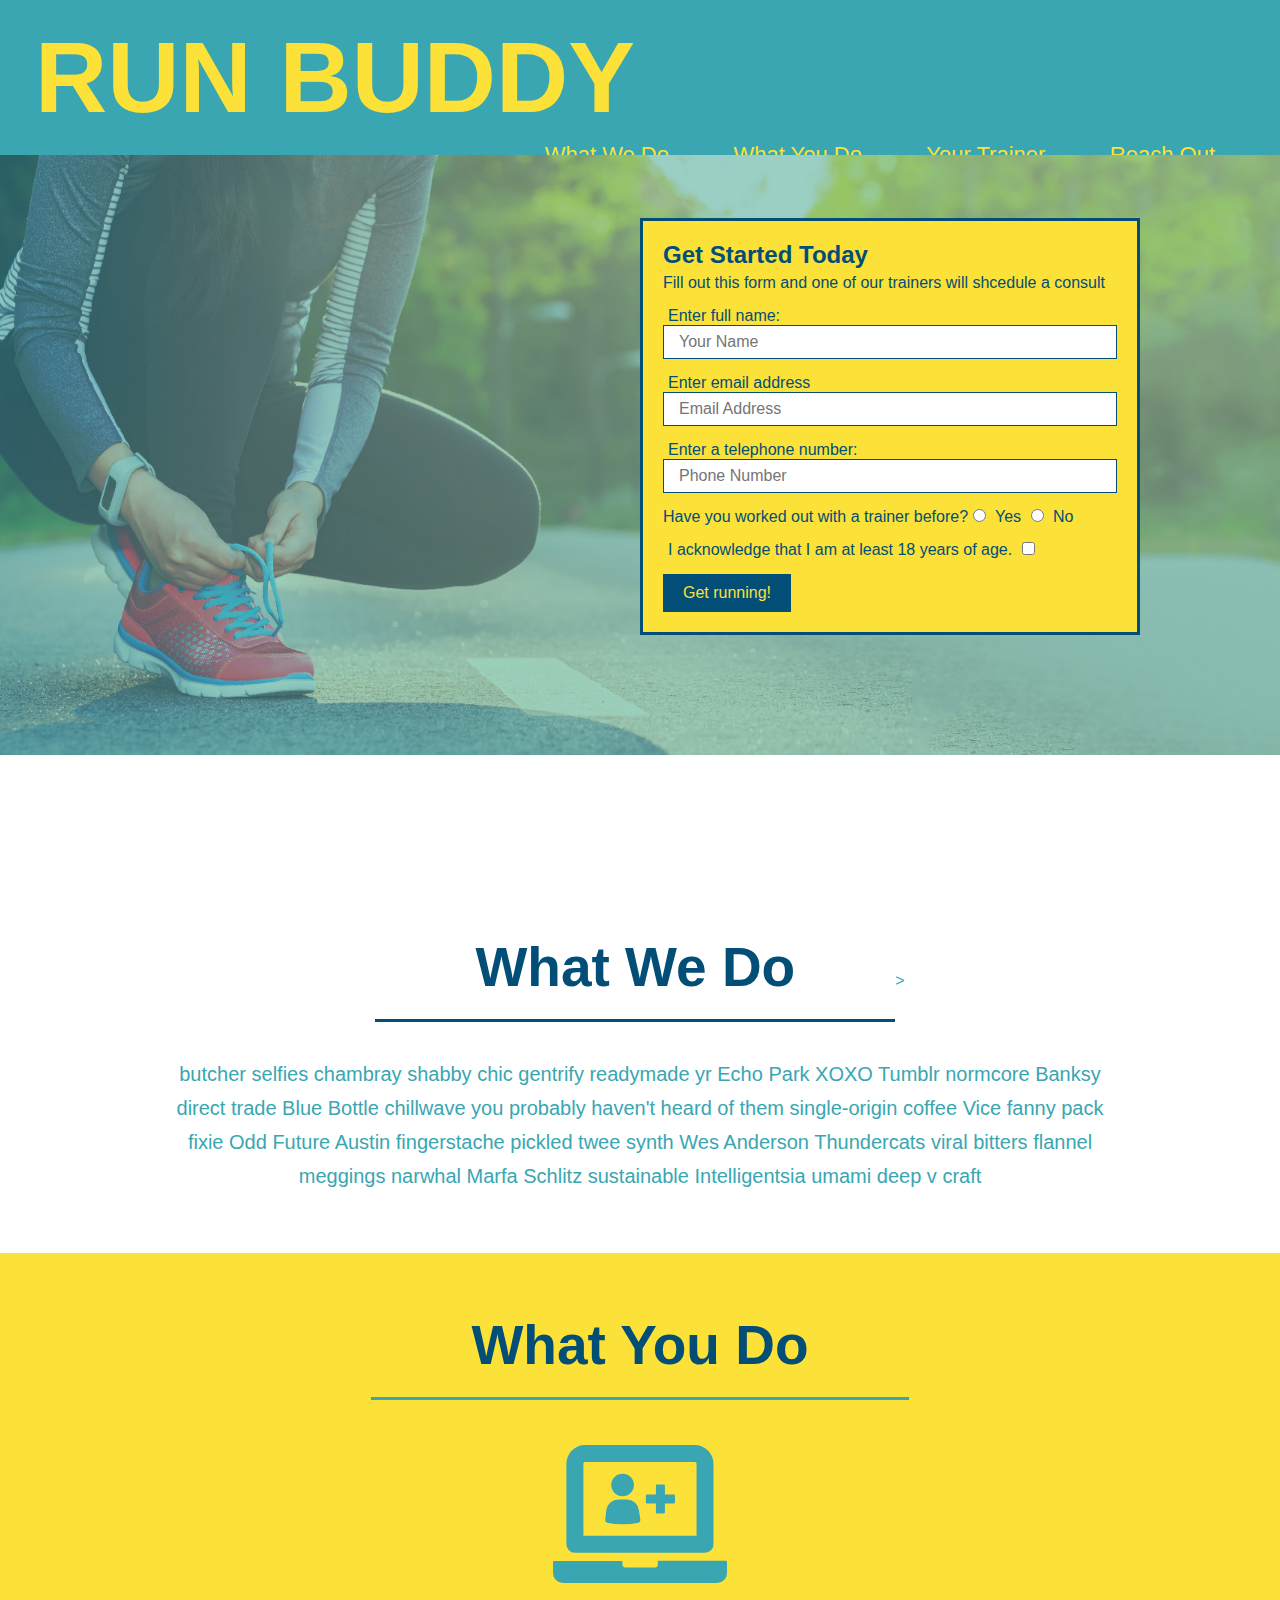
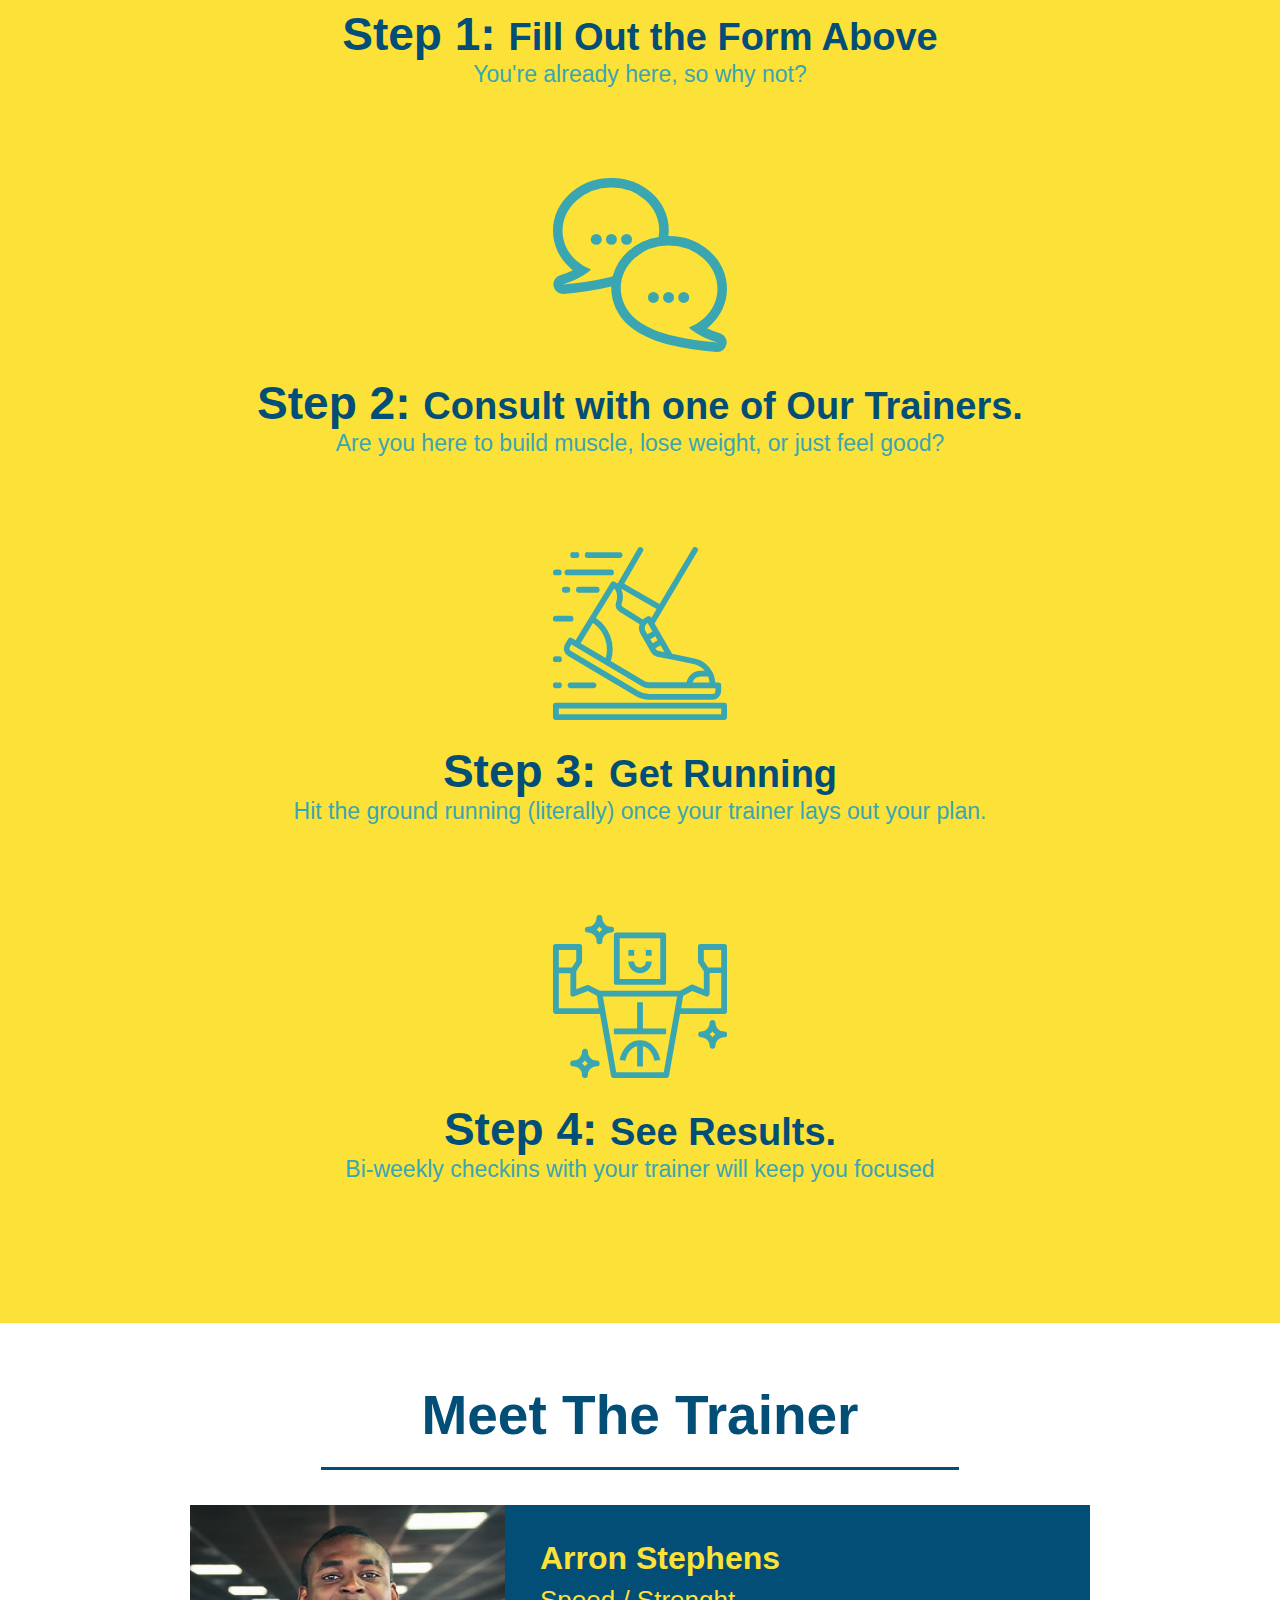
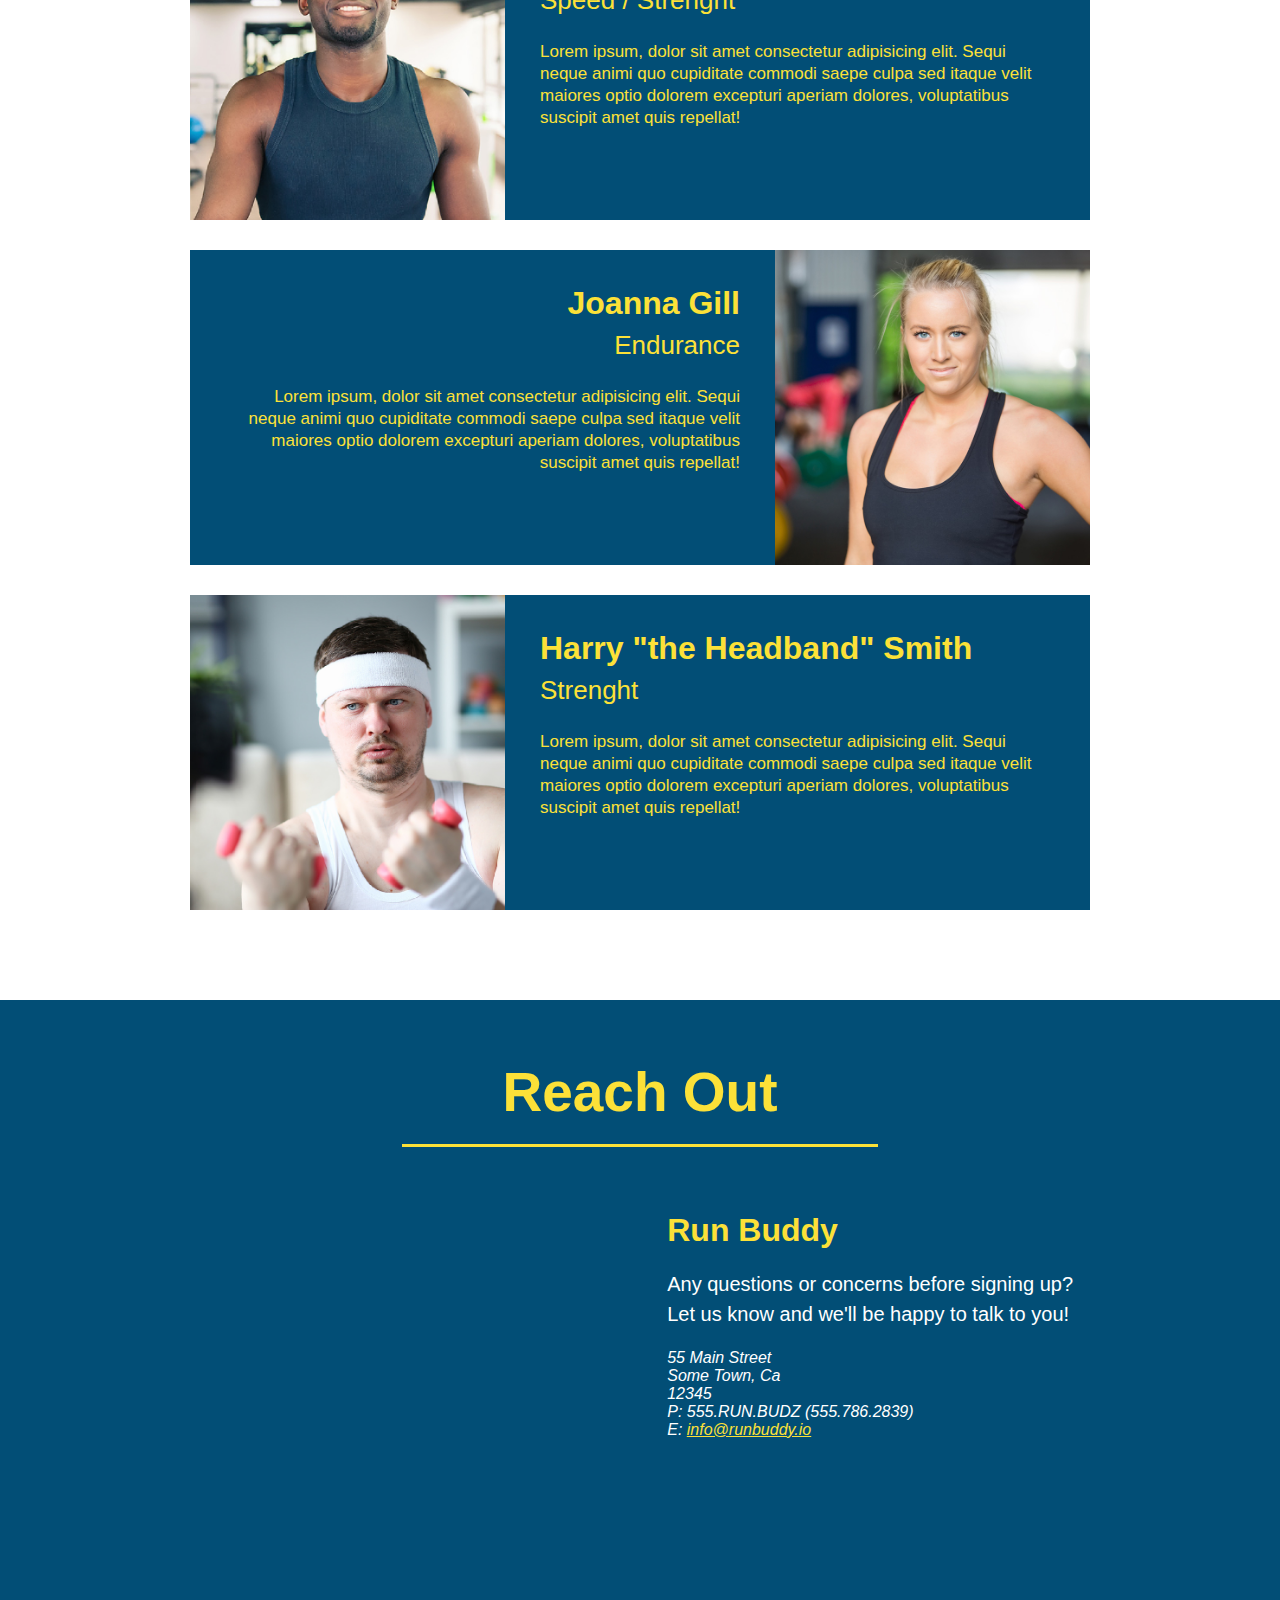
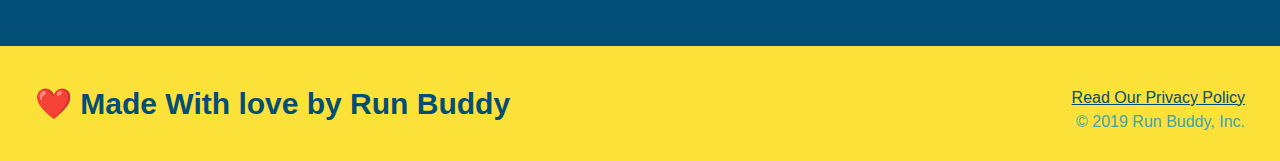
==== index.html @ 83185db4 "Add files via upload" ====
<!DOCTYPE html>
<html lang="en">
  <head>
      <link rel="stylesheet" href="./assets/css/style.css" />
    <meta charset="UTF-8" />
    <header>
    <title>Run Buddy</title>

    <h1 style="color: blue; font-size: 100px;">
        <a href="/">RUN BUDDY</a>
    </h1>
    <nav>
        <!-- Unordered list element-->
        <ul>
            <!-- List item element-->
            <li>
                <!-- Anchor element-->
                <a href="#what-we-do">What We Do</a>
            </li>
            <li>
                <a href="#what-you-do">What You Do</a>
            </li>
            <li>
                <a href="#your-trainers">Your Trainer</a>
            </li> 
            <li>
                <a href="#reach-out">Reach Out</a>
            </li>
        </ul>
    </nav>
    </header>
    <section class="hero">
        <div class="hero-form">
            <h3>Get Started Today</h3>
            <p>Fill out this form and one of our trainers will shcedule a consult</p>
            <form>
                <label for="name">Enter full name:</label>
                <input type="text" placeholder="Your Name" name="name" id="name" class="form-input"/>

                <label for="email">Enter email address</label>
                <input type="text" placeholder="Email Address" name="email" id="email" class="form-input"/>

                <label for="Phone">Enter a telephone number:</label>
                <input type="text" placeholder="Phone Number" name="phone" id="phone" class="form-input"/>
                <p>
                    Have you worked out with a trainer before?
                    <input type="radio" name="trainer-comfirm" id="trainer-yes"/>
                    <label for="trainer-yes">Yes</label>
                    <input type="radio" name="trainer-comfirm" id="trainer-no"/>
                    <label for="trainer-no">No</label>
                </p>
                <p>
                    <label for="checkbox">
                        I acknowledge that I am at least 18 years of age.
                    </label>
                    <input type="checkbox" name="age-comfirm" id="checkbox"/>
                </p>
                <button type="submit">
                    Get running!
                </button>
            </form>
        </div>
    </section>
  </head>
  <body>
      <!--hero/jumbotron-->
      <section>
          </section>

          <!-- "what we do" section-->
          <section id="what-we-do" class="intro">
            <h2 class="section-title primary-border">What We Do</h2>>
              <p>
                butcher selfies chambray shabby chic gentrify readymade yr Echo Park XOXO Tumblr normcore Banksy direct trade Blue Bottle chillwave you probably haven't heard of them single-origin coffee Vice fanny pack fixie Odd Future Austin fingerstache pickled twee synth Wes Anderson Thundercats viral bitters flannel meggings narwhal Marfa Schlitz sustainable Intelligentsia umami deep v craft   
              </p>
          </section>

          <!--"What you do" Section-->
          <section id="what-you-do" class="steps">
            <h2 class="section-title secondary-border">What You Do</h2>
            <div>
                <!--Insert this img element-->
                <img src="./assets/images/step-1.svg" alt=""/>
                <h3>Step 1: <span>Fill Out the Form Above</span></h3>
                <p>You're already here, so why not?</p>
            </div>
        <div>
            <img src="./assets/images/step-2.svg" alt=""/>
            <h3>Step 2: <span>Consult with one of Our Trainers.</span></h3>
            <p>Are you here to build muscle, lose weight, or just feel good?</p>
        </div>
        
        <div>
            <img src="./assets/images/step-3.svg" alt=""/>
            <h3>Step 3: <span>Get Running</span></h3>
            <p>Hit the ground running (literally) once your trainer lays out your plan.</p>
        </div>
        <div>
            <img src="./assets/images/step-4.svg" alt=""/>
            <h3>Step 4: <span>See Results.</span></h3>
            <p>Bi-weekly checkins with your trainer will keep you focused</p>
        </div>
    </section>
          <!-- "meet the trainers" section-->
          <section id="your-trainers" class="trainers">
              <h2 class="section-title primary border.">Meet The Trainer</h2>
              <article class="trainer">
                  <img src="./assets/images/trainer-1.jpg" alt="Arron Stephens in his workout cloths, ready to pump iron"/>
                  <div class="trainer-bio text-left">
                      <h3>Arron Stephens</h3>
                      <h4>Speed / Strenght</h4>
                      <p>
                        Lorem ipsum, dolor sit amet consectetur adipisicing elit. Sequi neque animi quo cupiditate commodi saepe culpa sed
                        itaque velit maiores optio dolorem excepturi aperiam dolores, voluptatibus suscipit amet quis repellat!    
                      </p>
                  </div>
              </article>
              <!-- Second trainer bio-->
              <article class="trainer bio">
                  <div class="trainer-bio text-right">
                      <h3>Joanna Gill</h3>
                      <h4>Endurance</h4>
                        <p>Lorem ipsum, dolor sit amet consectetur adipisicing elit. Sequi neque animi quo cupiditate commodi saepe culpa sed
                            itaque velit maiores optio dolorem excepturi aperiam dolores, voluptatibus suscipit amet quis repellat!
                          </p>
                  </div>
                  <img src="./assets/images/trainer-2.jpg" alt="Joanna Gill cooling off after a workout">
              </article>
              <!-- Third trainer bio-->
              <article class="trainer">
                  <img src="./assets/images/trainer-3.jpg" alt="Harry Smith wearing a headband and lift comically small pink  weights">
                  <div class="trainer-bio text-left">
                      <h3>Harry "the Headband" Smith</h3>
                      <h4>Strenght</h4>
                      <p>
                        Lorem ipsum, dolor sit amet consectetur adipisicing elit. Sequi neque animi quo cupiditate commodi saepe culpa sed
                        itaque velit maiores optio dolorem excepturi aperiam dolores, voluptatibus suscipit amet quis repellat!   
                      </p>
                  </div>
              </article>
          </section>

          <!-- "reach out" Section-->
          <section id="reach-out" class="contact">
              <h2 class="section-title">Reach Out</h2>
              <div class="contact-info">
                  <iframe
                   src="https://www.google.com/maps/embed?pb=!1m18!1m12!1m3!1d3325.7276848758534!2d-112.2029138844893!3d33.534465052284254!2m3!1f0!2f0!3f0!3m2!1i1024!2i768!4f13.1!3m3!1m2!1s0x872b6ae5a720b511%3A0x65e0c48c76375ba2!2s6575%20W%20Ocotillo%20Rd%2C%20Glendale%2C%20AZ%2085301!5e0!3m2!1sen!2sus!4v1627450351117!5m2!1sen!2sus" 
                  width="600" 
                  height="450" 
                  style="border:0;" 
                  allowfullscreen="" 
                  loading="lazy">
                </iframe>
              <div>
                  <h3>Run Buddy</h3>
                  <p>Any questions or concerns before signing up?
                      <br>
                      Let us know and we'll be happy to talk to you!
                  </p>
                  <address>
                      55 Main Street <br/>
                      Some Town, Ca <br/>
                      12345<br />
                      P: 555.RUN.BUDZ (555.786.2839)<br />
                      E: <a href="mailto:info@runbuddy.io">info@runbuddy.io</a>
                  </address>
              </div>
          </section>

          <!--footer-->
      <footer>
        <h2>❤️ Made With love by Run Buddy</h2>
        <div>
            <a href="#">Read Our Privacy Policy</a><br />
            &copy; 2019 Run Buddy, Inc.
        </div>
      </footer>
  </body>
</html>
---- assets/css/style.css ----
* {
    margin: 0;
    padding: 0;
    box-sizing: border-box;
}
body {
    /* more on this crazy alphanumrical value in a minute! */
    color: #39a6b2;
    font-family: Helvetica, Arial, sans-serif;
}
/* apply styles to <header> */
header {
    padding: 20px 35px;
    background-color: #39a6b2;
}

header h1 {
    font-weight: bold;
    font-size: 36px;
    color: #fce138;
    margin: 0;
    display: inline;
  }
  
  header a {
      text-decoration: none;
    color: #fce138;
  }
  header nav {
      float: right;
      margin: 7px 0;
  }
  header nav ul li {
      display: inline;
  }
  header nav ul li a {
      margin: 0 30px;
      font-weight: lighter;
      font-size: 22px;
  }
  footer {
      background: #fce138;
      width: 100%;
      padding: 40px 35px;
  }
  footer h2 {
      display: inline;
      color: #024e76;
      font-size: 30px;
      margin: 0;
  }
  footer div {
      float: right;
      line-height: 1.5;
      text-align: right;
  }
  footer a {
      color: #024e76;
    }
  section {
      padding: 60px;
  }
  /* Hero Style Start */
  .hero {
      background-image: url(../images/hero-bg.jpg);
      height: 600px;
      background-size: cover;
      background-position: center;
      position: relative;
  }
  /* Hero Style End*/
  .hero-form {
      border: 3px solid #024e76;
      background-color: #fce138;
      padding: 20px;
      width: 500px;
      color: #024e76;
      position: absolute;
      bottom: 120px;
      right: 140px;
  }
  .hero-form p {
      margin: 5px 0 15px 0;
  }

  .hero-form h3 {
      font-size: 24px;
      margin: 0;
  }
.form-input {
    border: 1px solid #024e76;
    display: block;
    padding: 7px 15px;
    font-size: 16px;
    color: #024e76;
    width: 100%;
    margin-bottom: 15px;
}
.hero-form label {
    margin: 0 5px;
}
.hero-form button {
    color: #fce138;
    background-color: #024e76;
    border: none;
    padding: 10px 20px;
    font-size: 16px;
}

.intro {
    text-align: center;
}
.intro p {
    line-height: 1.7;
    color: #39a6b2;
    width: 80%;
    font-size: 20px;
    margin: 0 auto;
}
.steps {
    text-align: center;
    background: #fce138;
}

.steps h2 {
    font-size: 55px;
    color: #024e76;
    margin-bottom: 35px;
    padding: 0 100px 20px 100px;
    padding-bottom: 3px solid;
    border-color: #39a6b2;
}
.section-title {
    font-size: 55px;
    color: #024e76;
    margin-bottom: 35px;
    padding: 0 100px 20px 100px;
    display: inline-block;
    border-bottom: 3px solid;
  }
  
  .primary-border {
    border-color: #fce138;
  }
  
  .secondary-border {
    border-color: #39a6b2;
  }

  .steps div {
      margin-bottom: 80px;
  }

  .steps img  {
      width: 15%;
      margin: 10px 0;
  }

  .steps h3 {
      color: #024e76;
      font-size: 46px;
      margin-top: 10px;
  }

  .steps p {
      color: #39a6b2;
      font-size: 23px;
  }
  .steps span {
      font-size: 38px;
  }

  .trainers {
      text-align: center;
  }
  .trainer {
      overflow: auto;
      width: 900px;
      margin: 0 auto 30px auto;
      background: #024e76;
      color: #fce138;
  }
  .trainer img {
      width: 35%;
      float: left;
  }

  .trainer-bio {
      padding: 35px;
      float: left;
      width: 65%;
  }

  .text-left {
      text-align: left;
  }

  .text-right {
      text-align: right;
  }

  .trainer-bio h3 {
      font-size: 32px;
      margin-bottom: 8px;
  }

  .trainer-bio h4 {
      font-weight: lighter;
      font-size: 26px;
      margin-bottom: 25px;
  }

  .trainer-bio p {
      font-size: 17px;
      line-height: 1.3;
  }
  .section-title {
      font-size: 55px;
      display: inline-block;
      padding: 0 100px 20px 100px;
      border-bottom: 3px solid;
      margin-bottom: 35px;
      color: #024e76;
  }
  /* REACH OUT STYLE START */
  .contact {
      text-align: center;
      background: #024e76;
  }
  .contact h2 {
      color: #fce138;
  }
  .contact-info iframe {
      width: 400px;
      height: 400px;
  }
  .contact-info div {
      width: 410px;
      display: inline-block;
      vertical-align: top;
      text-align: left;
      margin: 30px 0 0 60px;
      color: white;
  }
  .contact-info h3 {
      color: #fce138;
      font-size: 32px;
  }

  .contact-info p {
      margin: 20px 0;
      line-height: 1.5;
      font-size: 20px;
      font-style: normal;
  }

  .contact-info a {
      color: #fce138;
  }
  
  /* REACH OUT STYLES END */
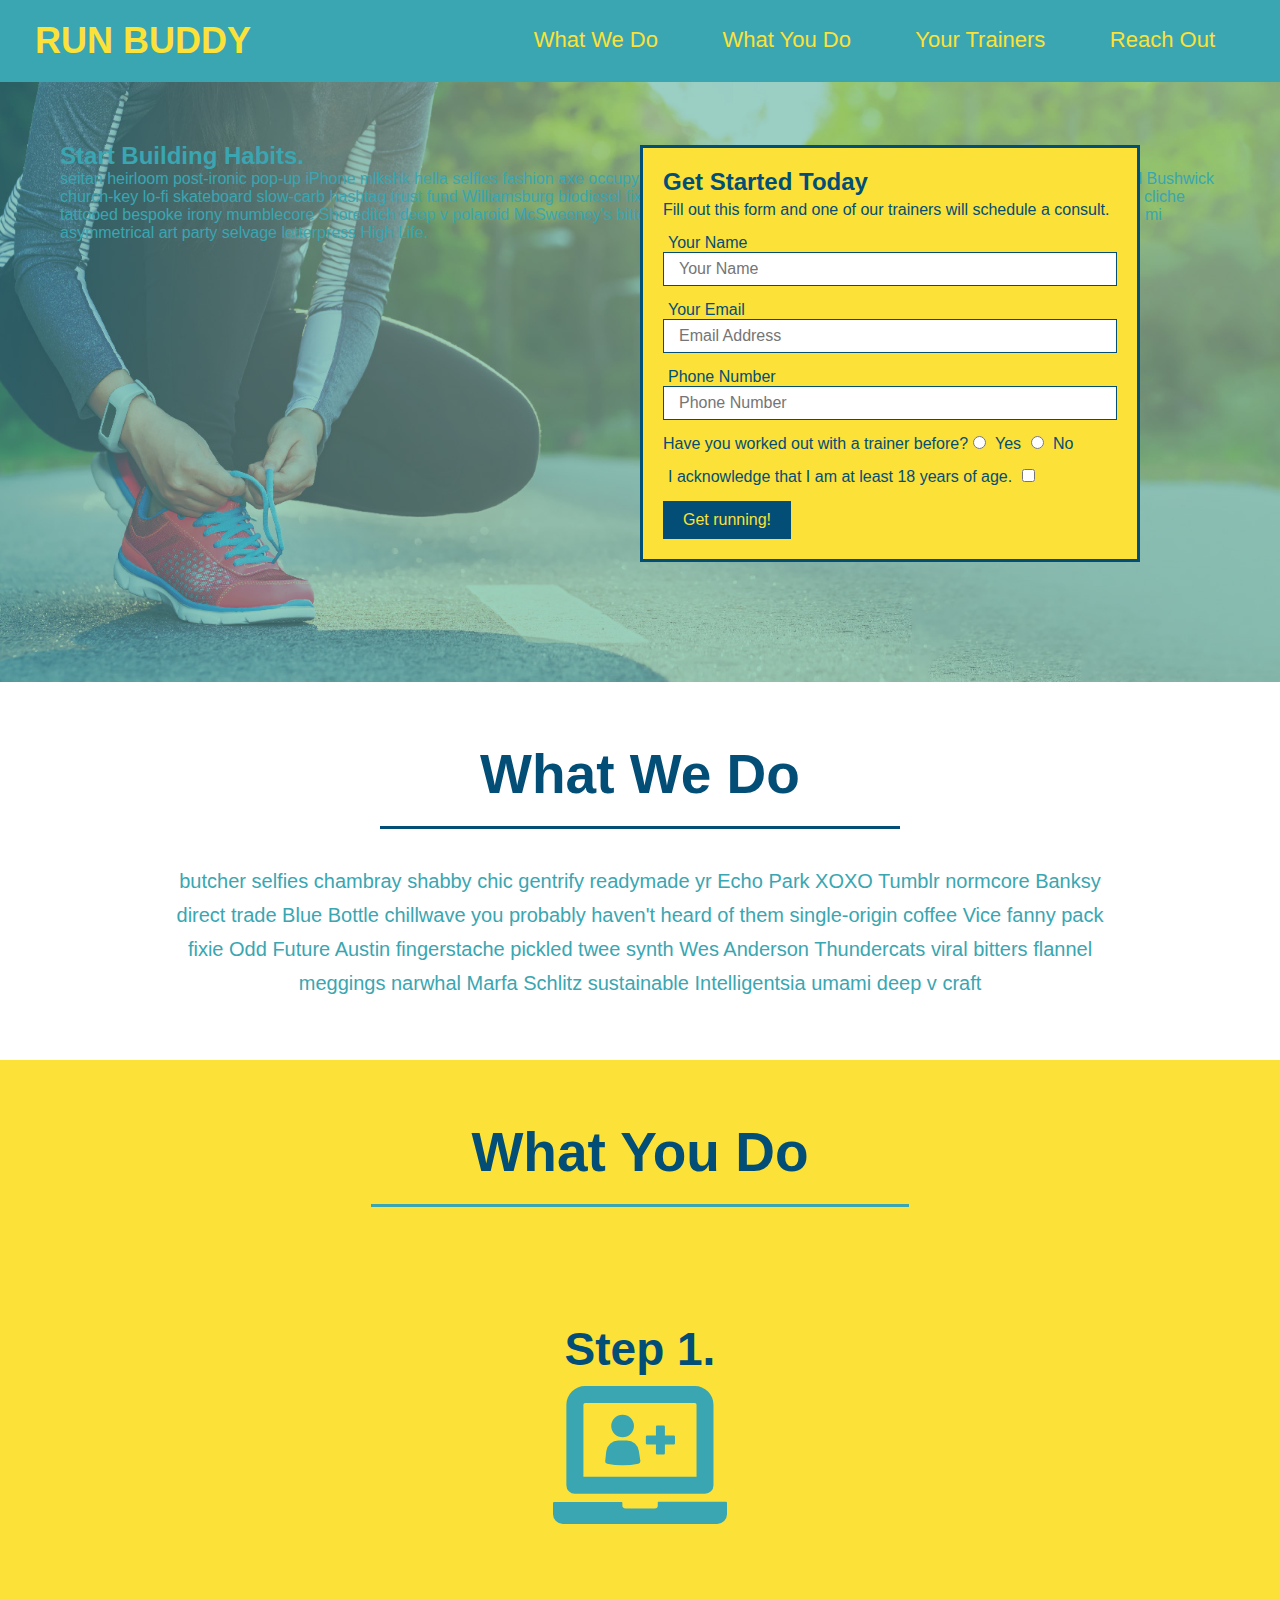
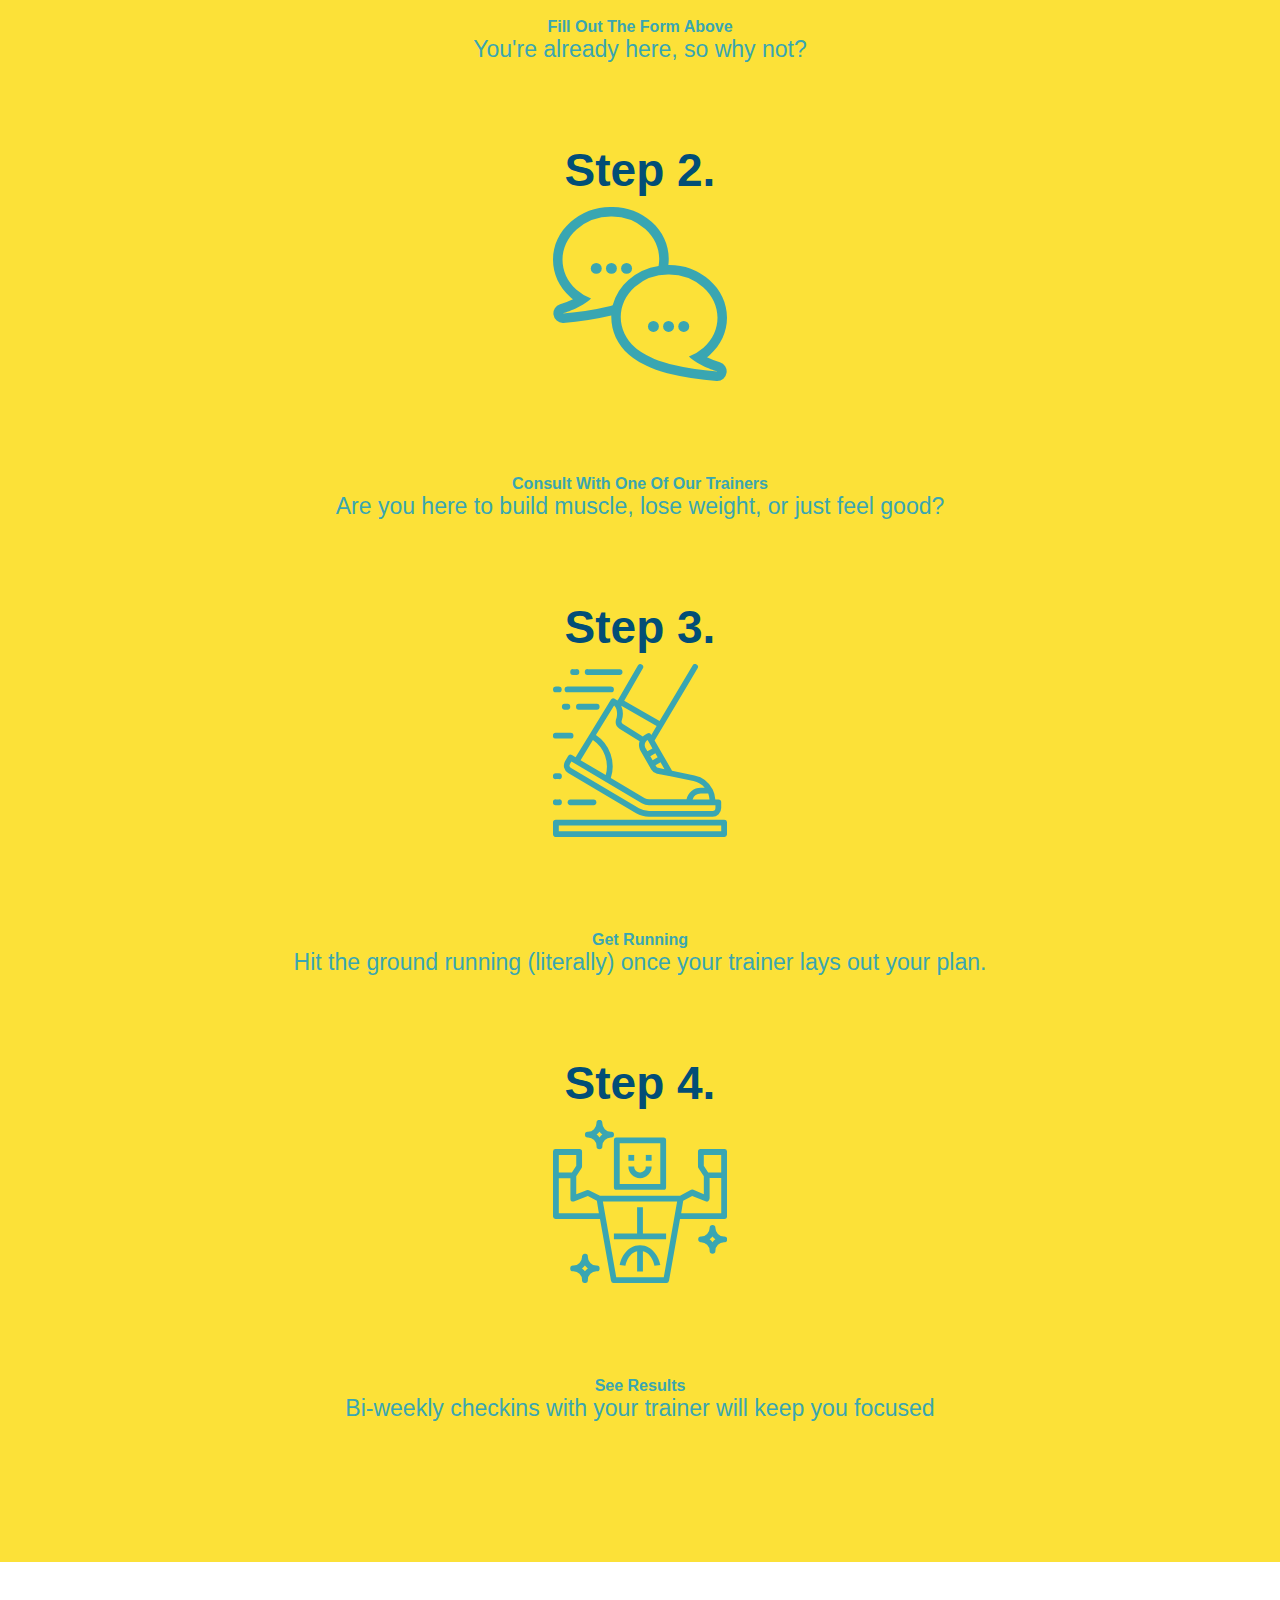
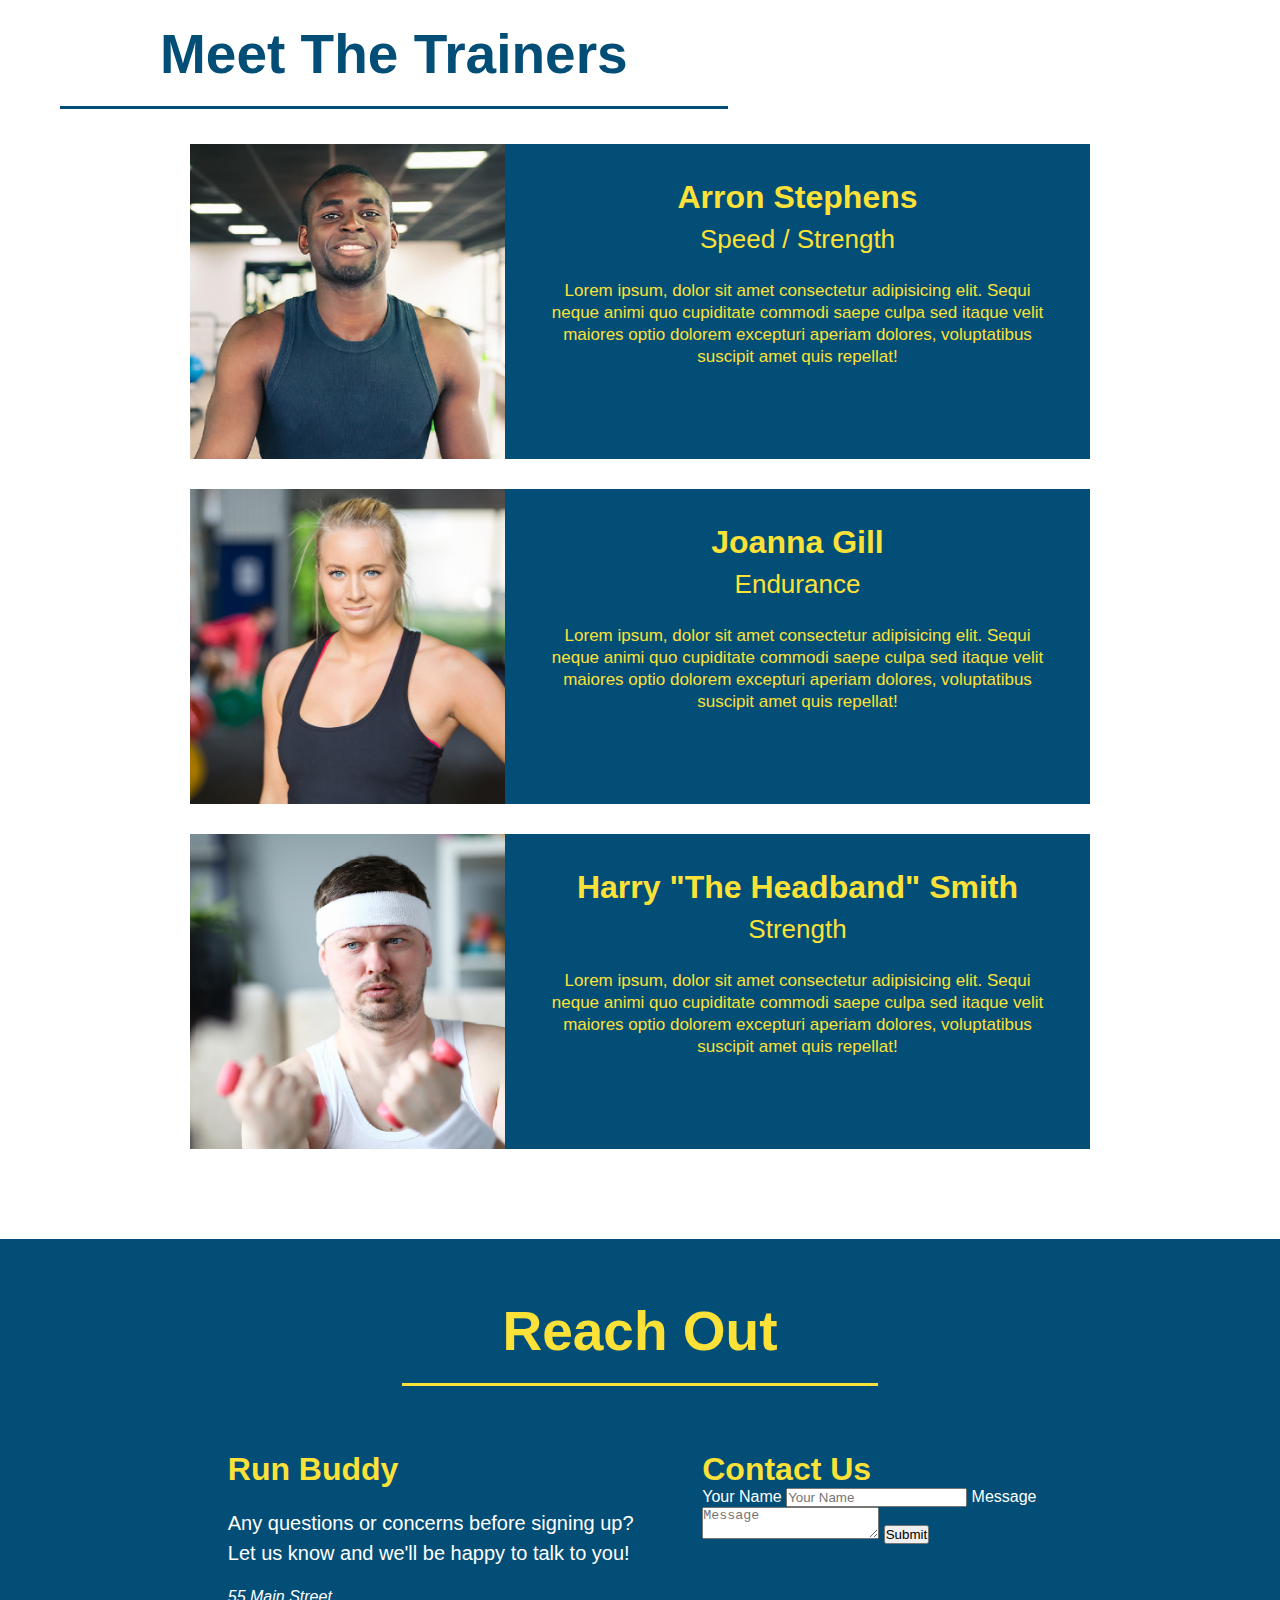
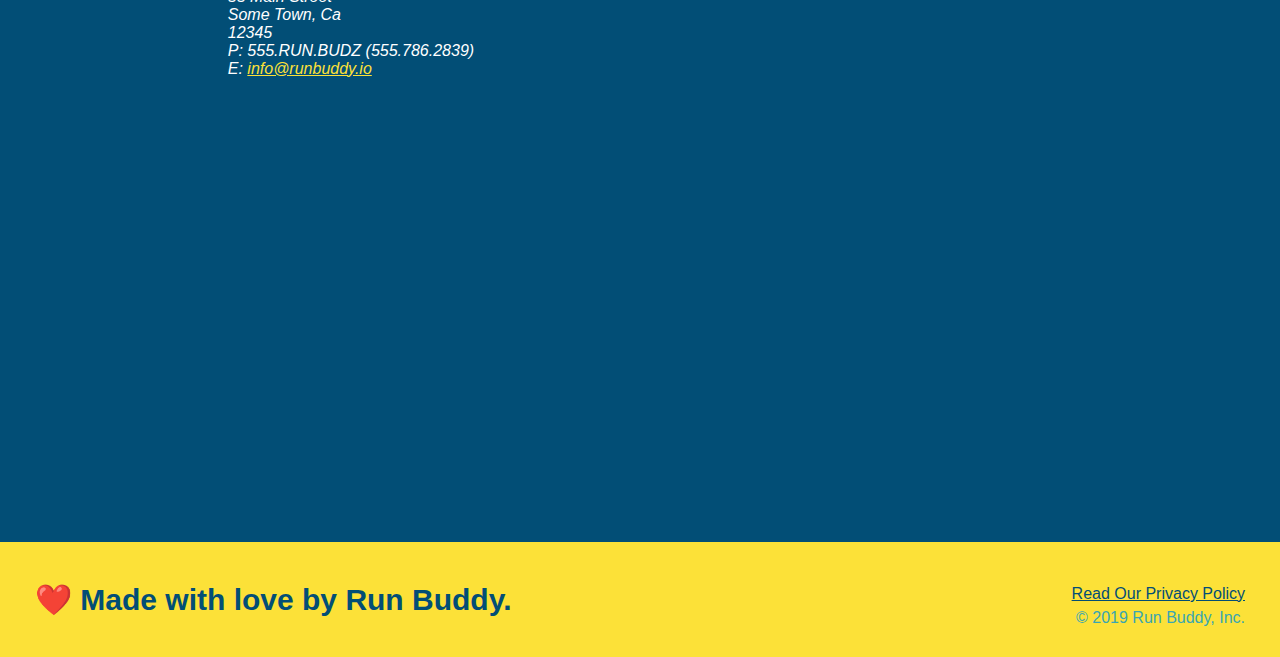
==== commit 5e384ab4: "update" ====
--- a/index.html
+++ b/index.html
@@ -1,181 +1,233 @@
 <!DOCTYPE html>
 <html lang="en">
   <head>
-      <link rel="stylesheet" href="./assets/css/style.css" />
     <meta charset="UTF-8" />
-    <header>
+    <meta name="viewport" content="width=device-width, initial-scale=1.0" />
+    <link rel="stylesheet" href="./assets/css/style.css">
     <title>Run Buddy</title>
-
-    <h1 style="color: blue; font-size: 100px;">
-        <a href="/">RUN BUDDY</a>
-    </h1>
-    <nav>
-        <!-- Unordered list element-->
-        <ul>
-            <!-- List item element-->
-            <li>
-                <!-- Anchor element-->
-                <a href="#what-we-do">What We Do</a>
-            </li>
-            <li>
-                <a href="#what-you-do">What You Do</a>
-            </li>
-            <li>
-                <a href="#your-trainers">Your Trainer</a>
-            </li> 
-            <li>
-                <a href="#reach-out">Reach Out</a>
-            </li>
-        </ul>
-    </nav>
-    </header>
-    <section class="hero">
-        <div class="hero-form">
-            <h3>Get Started Today</h3>
-            <p>Fill out this form and one of our trainers will shcedule a consult</p>
-            <form>
-                <label for="name">Enter full name:</label>
-                <input type="text" placeholder="Your Name" name="name" id="name" class="form-input"/>
-
-                <label for="email">Enter email address</label>
-                <input type="text" placeholder="Email Address" name="email" id="email" class="form-input"/>
-
-                <label for="Phone">Enter a telephone number:</label>
-                <input type="text" placeholder="Phone Number" name="phone" id="phone" class="form-input"/>
-                <p>
-                    Have you worked out with a trainer before?
-                    <input type="radio" name="trainer-comfirm" id="trainer-yes"/>
-                    <label for="trainer-yes">Yes</label>
-                    <input type="radio" name="trainer-comfirm" id="trainer-no"/>
-                    <label for="trainer-no">No</label>
-                </p>
-                <p>
-                    <label for="checkbox">
-                        I acknowledge that I am at least 18 years of age.
-                    </label>
-                    <input type="checkbox" name="age-comfirm" id="checkbox"/>
-                </p>
-                <button type="submit">
-                    Get running!
-                </button>
-            </form>
-        </div>
-    </section>
   </head>
   <body>
-      <!--hero/jumbotron-->
-      <section>
-          </section>
-
-          <!-- "what we do" section-->
-          <section id="what-we-do" class="intro">
-            <h2 class="section-title primary-border">What We Do</h2>>
-              <p>
-                butcher selfies chambray shabby chic gentrify readymade yr Echo Park XOXO Tumblr normcore Banksy direct trade Blue Bottle chillwave you probably haven't heard of them single-origin coffee Vice fanny pack fixie Odd Future Austin fingerstache pickled twee synth Wes Anderson Thundercats viral bitters flannel meggings narwhal Marfa Schlitz sustainable Intelligentsia umami deep v craft   
-              </p>
-          </section>
-
-          <!--"What you do" Section-->
-          <section id="what-you-do" class="steps">
-            <h2 class="section-title secondary-border">What You Do</h2>
-            <div>
-                <!--Insert this img element-->
-                <img src="./assets/images/step-1.svg" alt=""/>
-                <h3>Step 1: <span>Fill Out the Form Above</span></h3>
-                <p>You're already here, so why not?</p>
+    <header>
+      <h1>
+        <a href="/">RUN BUDDY</a>
+      </h1>
+      <nav>
+        <ul>
+          <li>
+            <a href="#what-we-do">What We Do</a>
+          </li>
+          <li>
+            <a href="#what-you-do">What You Do</a>
+          </li>
+          <li>
+            <a href="#your-trainers">Your Trainers</a>
+          </li>
+          <li>
+            <a href="#reach-out">Reach Out</a>
+          </li>
+        </ul>
+      </nav>
+    </header>
+
+    <section class="hero">
+      <div class="hero-cta">
+        <h2>Start Building Habits.</h2>
+        <p>
+          seitan heirloom post-ironic pop-up iPhone mlkshk hella selfies fashion axe occupy readymade put a bird on it
+          messenger bag Wes Anderson Schlitz plaid Bushwick church-key lo-fi skateboard slow-carb hashtag trust fund
+          Williamsburg biodiesel fixie farm-to-table 8-bit banjo XOXO Banksy chillwave bicycle rights retro cliche
+          tattooed bespoke irony mumblecore Shoreditch deep v polaroid McSweeney's bitters cray gentrify tofu Marfa you
+          probably haven't heard of them yr banh mi asymmetrical art party selvage letterpress High Life.
+        </p>
+      </div>
+      <div class="hero-form">
+        <h3>Get Started Today</h3>
+        <p>Fill out this form and one of our trainers will schedule a consult.</p>
+        <form>
+          <label for="name">Your Name</label>
+          <input type="text" placeholder="Your Name" id="name" name="name" class="form-input" />
+          <label for="email">Your Email</label>
+          <input type="email" placeholder="Email Address" id="email" name="email" class="form-input" />
+          <label for="phone">Phone Number</label>
+          <input type="tel" placeholder="Phone Number" name="phone" id="phone" class="form-input" />
+          <p>
+            Have you worked out with a trainer before? 
+            <input type="radio" name="trainer-confirm" id="trainer-yes" />
+            <label for="trainer-yes">Yes</label>
+            <input type="radio" name="trainer-confirm" id="trainer-no"/>
+            <label for="trainer-no">No</label>
+          </p>
+          <p>
+            <label for="checkbox">
+              I acknowledge that I am at least 18 years of age.
+            </label>
+            <input type="checkbox" name="checkpoint1" id="checkbox" />
+          </p>
+          <button type="submit">
+            Get running!
+          </button>
+        </form>
+      </div>
+    </section>
+
+    <section id="what-we-do" class="intro">
+      <div class="flex-row">
+        <h2 class="section-title primary-border">
+          What We Do
+        </h2>
+      </div>
+      <div class="flex-row">
+        <p>
+          butcher selfies chambray shabby chic gentrify readymade yr Echo Park XOXO Tumblr normcore Banksy direct trade  Blue Bottle chillwave you probably haven't heard of them single-origin coffee Vice fanny pack fixie Odd Future Austin fingerstache pickled twee synth Wes Anderson Thundercats viral bitters flannel meggings narwhal Marfa Schlitz sustainable Intelligentsia umami deep v craft
+        </p>
+      </div>
+    </section>
+
+    <section id="what-you-do" class="steps">
+      <div class="flex-row">
+        <h2 class="section-title secondary-border">
+          What You Do
+        </h2> 
+      </div>
+      <div class="step">
+        <h3>Step 1.</h3>
+        <div class="step-info">
+        <div class="step-img">
+        <img src="./assets/images/step-1.svg" alt="" />
+        </div>
+        <div class="step-text">
+        <h4>Fill Out The Form Above</h4>
+        <p>You're already here, so why not?</p>
+        </div>
+        </div>
+      </div>
+      <div class="step">
+        <h3>Step 2.</h3>
+        <div class="step-info">
+        <div class="step-img">
+        <img src="./assets/images/step-2.svg" alt="" />
+        </div>
+        <div class="step-text">
+        <h4>Consult With One Of Our Trainers</h4>
+        <p>Are you here to build muscle, lose weight, or just feel good?</p>
+          </div>
+        </div>
+      </div>
+      <div class="step">
+        <h3>Step 3.</h3>
+        <div class="step-info">
+          <div class="step-img">
+            <img src="./assets/images/step-3.svg" alt="" />
+          </div>
+          <div class="step-text">
+            <h4>Get Running</h4>
+            <p>Hit the ground running (literally) once your trainer lays out your plan.</p>
+          </div>
+        </div>
+      </div>
+      <div class="step">
+        <h3>Step 4.</h3>
+        <div class="step-info">
+          <div class="step-img">
+            <img src="./assets/images/step-4.svg" alt="" />
+          </div>
+        <div class="step-text">
+        <h4>See Results</h4>
+        <p>Bi-weekly checkins with your trainer will keep you focused</p>
+        </div>
+        </div>
+      </div>
+    </section>
+
+    <section id="your-trainers">
+      <div class="flex-row">
+        <h2 class="section-title primary-border">
+          Meet The Trainers
+        </h2>
+      </div>
+
+      <div class="trainers">
+      <article class="trainer">
+          <img src="./assets/images/trainer-1.jpg" alt="Arron Stephens in his workout clothes, ready to pump iron" />
+          <div class="trainer-bio">
+            <h3 class="trainer-name">Arron Stephens</h3>
+            <h4 class="trainer-role">Speed / Strength</h4>
+            <p>Lorem ipsum, dolor sit amet consectetur adipisicing elit. Sequi neque animi quo cupiditate commodi saepe culpa sed itaque velit maiores optio dolorem excepturi aperiam dolores, voluptatibus suscipit amet quis repellat!</p>
+          </div>
+        </article>
+
+        <article class="trainer">
+          <img src="./assets/images/trainer-2.jpg" alt="Joanna Gill cooling off after a work out" />
+          <div class="trainer-bio">
+            <h3 class="trainer-name">Joanna Gill</h3>
+            <h4 class="trainer-role">Endurance</h4>
+            <p>Lorem ipsum, dolor sit amet consectetur adipisicing elit. Sequi neque animi quo cupiditate commodi saepe culpa sed itaque velit maiores optio dolorem excepturi aperiam dolores, voluptatibus suscipit amet quis repellat!</p>
             </div>
+          </article>
+
+        <article class="trainer">
+          <img src="./assets/images/trainer-3.jpg" alt="Harry Smith wearing a headband and lifting comically small pink weights" />
+          <div class="trainer-bio">
+            <h3 class="trainer-name">Harry "The Headband" Smith</h3>
+            <h4 class="trainer-role">Strength</h4>
+            <p>Lorem ipsum, dolor sit amet consectetur adipisicing elit. Sequi neque animi quo cupiditate commodi saepe culpa sed itaque velit maiores optio dolorem excepturi aperiam dolores, voluptatibus suscipit amet quis repellat!</p>
+          </div>
+        </article>
+      </div>
+    </section>
+
+    <section id="reach-out" class="contact">
+      <div class="flex-row">
+        <h2 class="section-title secondary-border">
+          Reach Out
+        </h2>
+      </div>
+
+      <div class="contact-info">
         <div>
-            <img src="./assets/images/step-2.svg" alt=""/>
-            <h3>Step 2: <span>Consult with one of Our Trainers.</span></h3>
-            <p>Are you here to build muscle, lose weight, or just feel good?</p>
-        </div>
+          <h3>Run Buddy</h3>
+          <p>
+            Any questions or concerns before signing up? 
+            <br/>
+            Let us know and we'll be happy to talk to you!
+          </p>
+
+          <address>
+            55 Main Street <br/>
+            Some Town, Ca <br/>
+            12345<br/>
+            P: 555.RUN.BUDZ (555.786.2839)<br/>
+            E: <a href="mailto:info@runbuddy.io">info@runbuddy.io</a>
+          </address>
+          
+        </div>
+
+        <div class="contact-form">
+          <h3>Contact Us</h3>
+          <form>
+            <label for="contact-name">Your Name</label>
+            <input type="text" id="contact-name" placeholder="Your Name" />
         
-        <div>
-            <img src="./assets/images/step-3.svg" alt=""/>
-            <h3>Step 3: <span>Get Running</span></h3>
-            <p>Hit the ground running (literally) once your trainer lays out your plan.</p>
-        </div>
-        <div>
-            <img src="./assets/images/step-4.svg" alt=""/>
-            <h3>Step 4: <span>See Results.</span></h3>
-            <p>Bi-weekly checkins with your trainer will keep you focused</p>
-        </div>
-    </section>
-          <!-- "meet the trainers" section-->
-          <section id="your-trainers" class="trainers">
-              <h2 class="section-title primary border.">Meet The Trainer</h2>
-              <article class="trainer">
-                  <img src="./assets/images/trainer-1.jpg" alt="Arron Stephens in his workout cloths, ready to pump iron"/>
-                  <div class="trainer-bio text-left">
-                      <h3>Arron Stephens</h3>
-                      <h4>Speed / Strenght</h4>
-                      <p>
-                        Lorem ipsum, dolor sit amet consectetur adipisicing elit. Sequi neque animi quo cupiditate commodi saepe culpa sed
-                        itaque velit maiores optio dolorem excepturi aperiam dolores, voluptatibus suscipit amet quis repellat!    
-                      </p>
-                  </div>
-              </article>
-              <!-- Second trainer bio-->
-              <article class="trainer bio">
-                  <div class="trainer-bio text-right">
-                      <h3>Joanna Gill</h3>
-                      <h4>Endurance</h4>
-                        <p>Lorem ipsum, dolor sit amet consectetur adipisicing elit. Sequi neque animi quo cupiditate commodi saepe culpa sed
-                            itaque velit maiores optio dolorem excepturi aperiam dolores, voluptatibus suscipit amet quis repellat!
-                          </p>
-                  </div>
-                  <img src="./assets/images/trainer-2.jpg" alt="Joanna Gill cooling off after a workout">
-              </article>
-              <!-- Third trainer bio-->
-              <article class="trainer">
-                  <img src="./assets/images/trainer-3.jpg" alt="Harry Smith wearing a headband and lift comically small pink  weights">
-                  <div class="trainer-bio text-left">
-                      <h3>Harry "the Headband" Smith</h3>
-                      <h4>Strenght</h4>
-                      <p>
-                        Lorem ipsum, dolor sit amet consectetur adipisicing elit. Sequi neque animi quo cupiditate commodi saepe culpa sed
-                        itaque velit maiores optio dolorem excepturi aperiam dolores, voluptatibus suscipit amet quis repellat!   
-                      </p>
-                  </div>
-              </article>
-          </section>
-
-          <!-- "reach out" Section-->
-          <section id="reach-out" class="contact">
-              <h2 class="section-title">Reach Out</h2>
-              <div class="contact-info">
-                  <iframe
-                   src="https://www.google.com/maps/embed?pb=!1m18!1m12!1m3!1d3325.7276848758534!2d-112.2029138844893!3d33.534465052284254!2m3!1f0!2f0!3f0!3m2!1i1024!2i768!4f13.1!3m3!1m2!1s0x872b6ae5a720b511%3A0x65e0c48c76375ba2!2s6575%20W%20Ocotillo%20Rd%2C%20Glendale%2C%20AZ%2085301!5e0!3m2!1sen!2sus!4v1627450351117!5m2!1sen!2sus" 
-                  width="600" 
-                  height="450" 
-                  style="border:0;" 
-                  allowfullscreen="" 
-                  loading="lazy">
-                </iframe>
-              <div>
-                  <h3>Run Buddy</h3>
-                  <p>Any questions or concerns before signing up?
-                      <br>
-                      Let us know and we'll be happy to talk to you!
-                  </p>
-                  <address>
-                      55 Main Street <br/>
-                      Some Town, Ca <br/>
-                      12345<br />
-                      P: 555.RUN.BUDZ (555.786.2839)<br />
-                      E: <a href="mailto:info@runbuddy.io">info@runbuddy.io</a>
-                  </address>
-              </div>
-          </section>
-
-          <!--footer-->
-      <footer>
-        <h2>❤️ Made With love by Run Buddy</h2>
-        <div>
-            <a href="#">Read Our Privacy Policy</a><br />
-            &copy; 2019 Run Buddy, Inc.
-        </div>
-      </footer>
+            <label for="contact-message">Message</label>
+            <textarea id="contact-message" placeholder="Message"></textarea>
+        
+            <button type="submit">Submit</button>
+          </form>
+        </div>
+        
+        <iframe
+          src="https://www.google.com/maps/embed?pb=!1m14!1m12!1m3!1d12182.30520634488!2d-74.0652613!3d40.2407219!2m3!1f0!2f0!3f0!3m2!1i1024!2i768!4f13.1!5e0!3m2!1sen!2sus!4v1561060983193!5m2!1sen!2sus"
+          frameborder="0" style="border:0" allowfullscreen>
+        </iframe>
+      </div>
+    </section>
+
+    <footer>
+    <h2>❤️ Made with love by Run Buddy.</h2>
+    <div>
+    <a href="./privacy-policy.html">Read Our Privacy Policy</a><br/>
+    &copy; 2019 Run Buddy, Inc.
+    </div>
+    </footer>
   </body>
 </html>
-
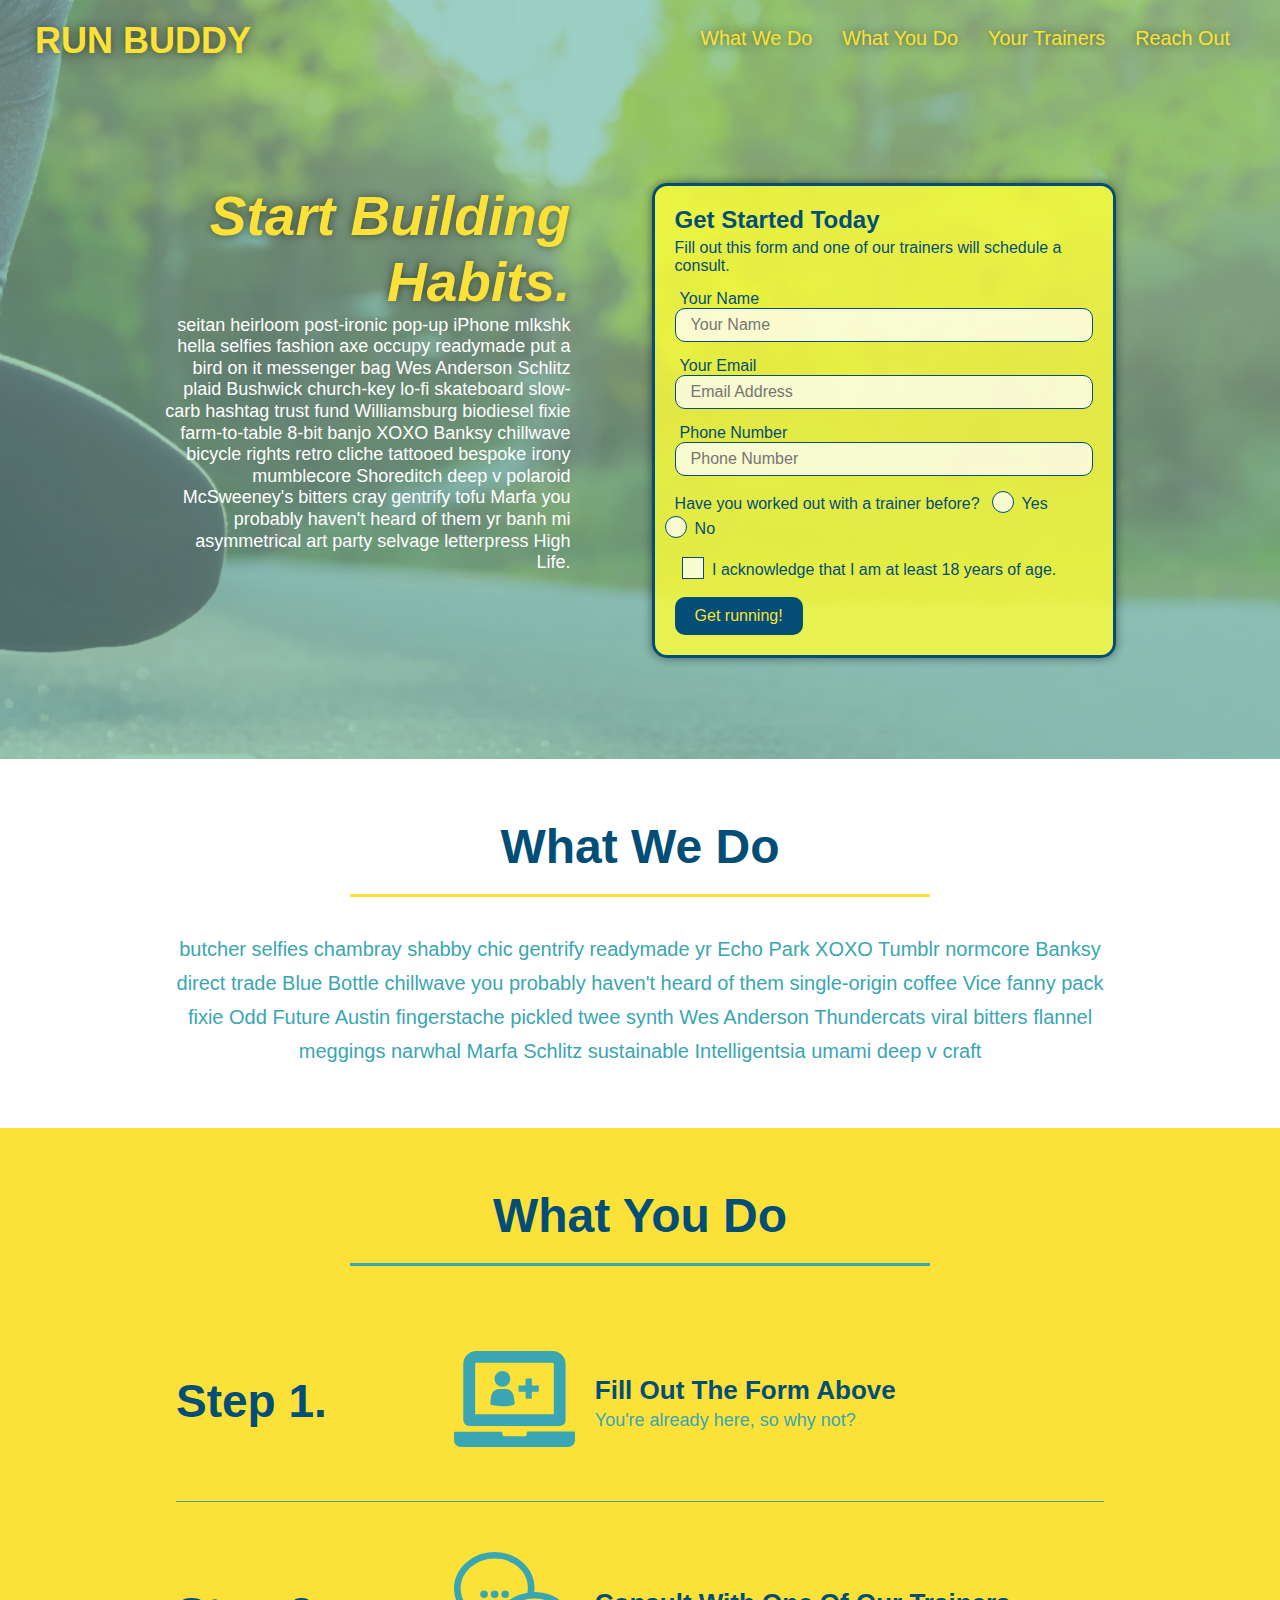
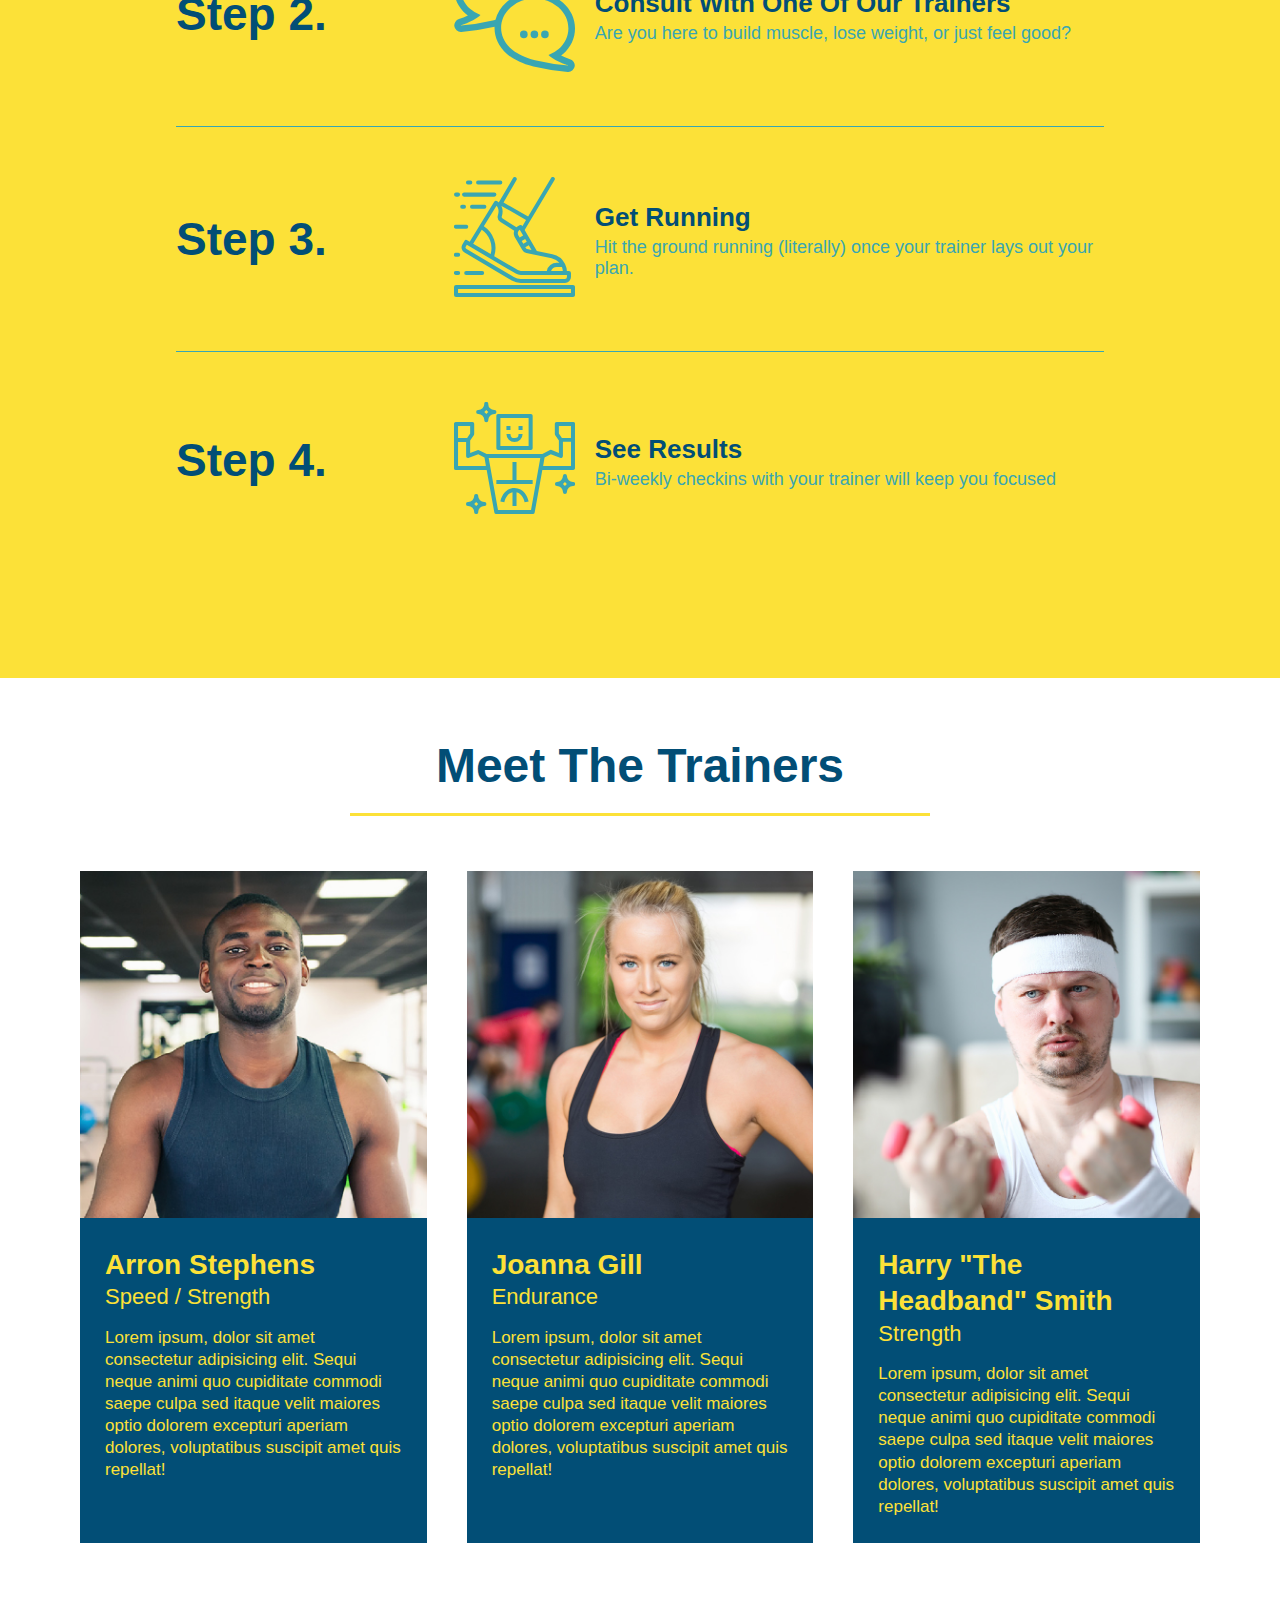
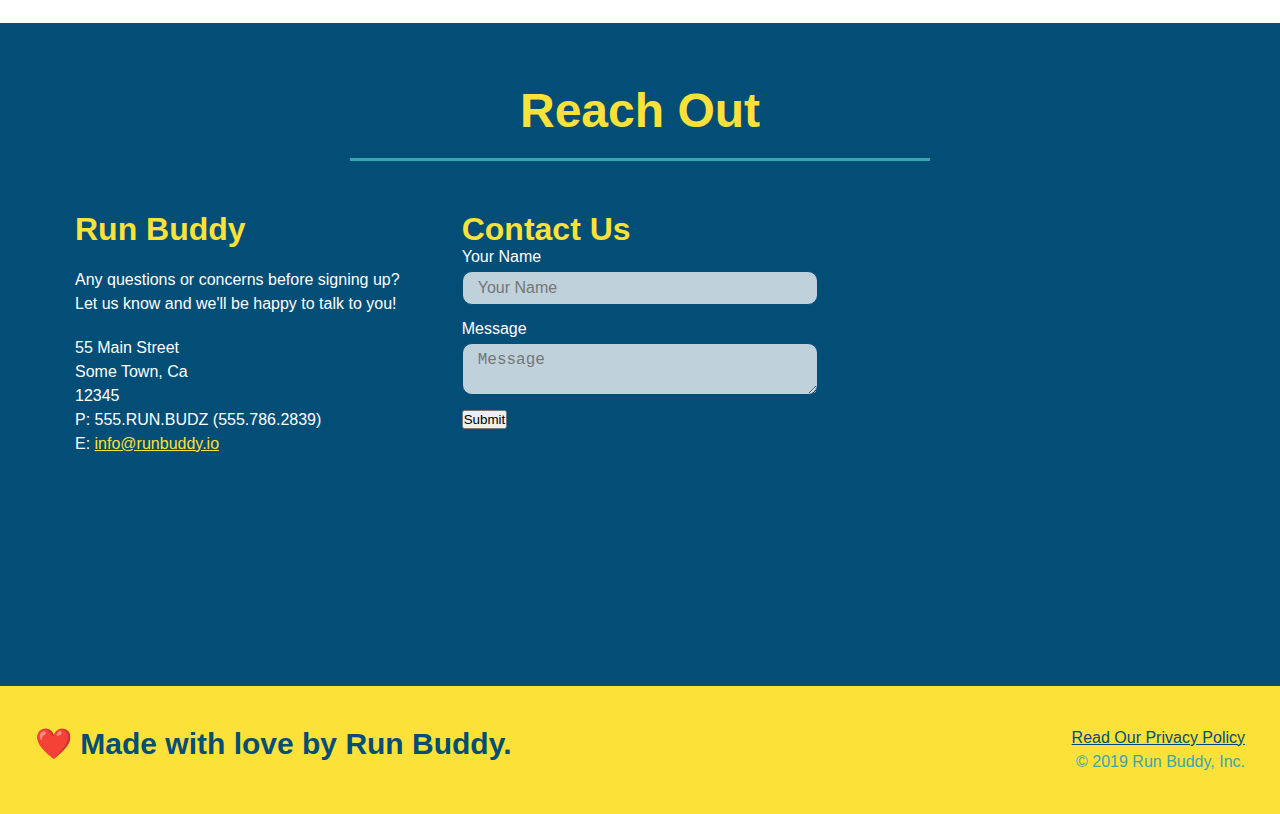
==== commit 80d92819: "final css touches" ====
--- a/index.html
+++ b/index.html
@@ -1,233 +1,239 @@
-<!DOCTYPE html>
-<html lang="en">
-  <head>
-    <meta charset="UTF-8" />
-    <meta name="viewport" content="width=device-width, initial-scale=1.0" />
-    <link rel="stylesheet" href="./assets/css/style.css">
-    <title>Run Buddy</title>
-  </head>
-  <body>
-    <header>
-      <h1>
-        <a href="/">RUN BUDDY</a>
-      </h1>
-      <nav>
-        <ul>
-          <li>
-            <a href="#what-we-do">What We Do</a>
-          </li>
-          <li>
-            <a href="#what-you-do">What You Do</a>
-          </li>
-          <li>
-            <a href="#your-trainers">Your Trainers</a>
-          </li>
-          <li>
-            <a href="#reach-out">Reach Out</a>
-          </li>
-        </ul>
-      </nav>
-    </header>
-
-    <section class="hero">
-      <div class="hero-cta">
-        <h2>Start Building Habits.</h2>
-        <p>
-          seitan heirloom post-ironic pop-up iPhone mlkshk hella selfies fashion axe occupy readymade put a bird on it
-          messenger bag Wes Anderson Schlitz plaid Bushwick church-key lo-fi skateboard slow-carb hashtag trust fund
-          Williamsburg biodiesel fixie farm-to-table 8-bit banjo XOXO Banksy chillwave bicycle rights retro cliche
-          tattooed bespoke irony mumblecore Shoreditch deep v polaroid McSweeney's bitters cray gentrify tofu Marfa you
-          probably haven't heard of them yr banh mi asymmetrical art party selvage letterpress High Life.
-        </p>
-      </div>
-      <div class="hero-form">
-        <h3>Get Started Today</h3>
-        <p>Fill out this form and one of our trainers will schedule a consult.</p>
-        <form>
-          <label for="name">Your Name</label>
-          <input type="text" placeholder="Your Name" id="name" name="name" class="form-input" />
-          <label for="email">Your Email</label>
-          <input type="email" placeholder="Email Address" id="email" name="email" class="form-input" />
-          <label for="phone">Phone Number</label>
-          <input type="tel" placeholder="Phone Number" name="phone" id="phone" class="form-input" />
-          <p>
-            Have you worked out with a trainer before? 
-            <input type="radio" name="trainer-confirm" id="trainer-yes" />
-            <label for="trainer-yes">Yes</label>
-            <input type="radio" name="trainer-confirm" id="trainer-no"/>
-            <label for="trainer-no">No</label>
-          </p>
-          <p>
-            <label for="checkbox">
-              I acknowledge that I am at least 18 years of age.
-            </label>
-            <input type="checkbox" name="checkpoint1" id="checkbox" />
-          </p>
-          <button type="submit">
-            Get running!
-          </button>
-        </form>
-      </div>
-    </section>
-
-    <section id="what-we-do" class="intro">
-      <div class="flex-row">
-        <h2 class="section-title primary-border">
-          What We Do
-        </h2>
-      </div>
-      <div class="flex-row">
-        <p>
-          butcher selfies chambray shabby chic gentrify readymade yr Echo Park XOXO Tumblr normcore Banksy direct trade  Blue Bottle chillwave you probably haven't heard of them single-origin coffee Vice fanny pack fixie Odd Future Austin fingerstache pickled twee synth Wes Anderson Thundercats viral bitters flannel meggings narwhal Marfa Schlitz sustainable Intelligentsia umami deep v craft
-        </p>
-      </div>
-    </section>
-
-    <section id="what-you-do" class="steps">
-      <div class="flex-row">
-        <h2 class="section-title secondary-border">
-          What You Do
-        </h2> 
-      </div>
-      <div class="step">
-        <h3>Step 1.</h3>
-        <div class="step-info">
-        <div class="step-img">
-        <img src="./assets/images/step-1.svg" alt="" />
-        </div>
-        <div class="step-text">
-        <h4>Fill Out The Form Above</h4>
-        <p>You're already here, so why not?</p>
-        </div>
-        </div>
-      </div>
-      <div class="step">
-        <h3>Step 2.</h3>
-        <div class="step-info">
-        <div class="step-img">
-        <img src="./assets/images/step-2.svg" alt="" />
-        </div>
-        <div class="step-text">
-        <h4>Consult With One Of Our Trainers</h4>
-        <p>Are you here to build muscle, lose weight, or just feel good?</p>
-          </div>
-        </div>
-      </div>
-      <div class="step">
-        <h3>Step 3.</h3>
-        <div class="step-info">
-          <div class="step-img">
-            <img src="./assets/images/step-3.svg" alt="" />
-          </div>
-          <div class="step-text">
-            <h4>Get Running</h4>
-            <p>Hit the ground running (literally) once your trainer lays out your plan.</p>
-          </div>
-        </div>
-      </div>
-      <div class="step">
-        <h3>Step 4.</h3>
-        <div class="step-info">
-          <div class="step-img">
-            <img src="./assets/images/step-4.svg" alt="" />
-          </div>
-        <div class="step-text">
-        <h4>See Results</h4>
-        <p>Bi-weekly checkins with your trainer will keep you focused</p>
-        </div>
-        </div>
-      </div>
-    </section>
-
-    <section id="your-trainers">
-      <div class="flex-row">
-        <h2 class="section-title primary-border">
-          Meet The Trainers
-        </h2>
-      </div>
-
-      <div class="trainers">
-      <article class="trainer">
-          <img src="./assets/images/trainer-1.jpg" alt="Arron Stephens in his workout clothes, ready to pump iron" />
-          <div class="trainer-bio">
-            <h3 class="trainer-name">Arron Stephens</h3>
-            <h4 class="trainer-role">Speed / Strength</h4>
-            <p>Lorem ipsum, dolor sit amet consectetur adipisicing elit. Sequi neque animi quo cupiditate commodi saepe culpa sed itaque velit maiores optio dolorem excepturi aperiam dolores, voluptatibus suscipit amet quis repellat!</p>
-          </div>
-        </article>
-
-        <article class="trainer">
-          <img src="./assets/images/trainer-2.jpg" alt="Joanna Gill cooling off after a work out" />
-          <div class="trainer-bio">
-            <h3 class="trainer-name">Joanna Gill</h3>
-            <h4 class="trainer-role">Endurance</h4>
-            <p>Lorem ipsum, dolor sit amet consectetur adipisicing elit. Sequi neque animi quo cupiditate commodi saepe culpa sed itaque velit maiores optio dolorem excepturi aperiam dolores, voluptatibus suscipit amet quis repellat!</p>
-            </div>
-          </article>
-
-        <article class="trainer">
-          <img src="./assets/images/trainer-3.jpg" alt="Harry Smith wearing a headband and lifting comically small pink weights" />
-          <div class="trainer-bio">
-            <h3 class="trainer-name">Harry "The Headband" Smith</h3>
-            <h4 class="trainer-role">Strength</h4>
-            <p>Lorem ipsum, dolor sit amet consectetur adipisicing elit. Sequi neque animi quo cupiditate commodi saepe culpa sed itaque velit maiores optio dolorem excepturi aperiam dolores, voluptatibus suscipit amet quis repellat!</p>
-          </div>
-        </article>
-      </div>
-    </section>
-
-    <section id="reach-out" class="contact">
-      <div class="flex-row">
-        <h2 class="section-title secondary-border">
-          Reach Out
-        </h2>
-      </div>
-
-      <div class="contact-info">
-        <div>
-          <h3>Run Buddy</h3>
-          <p>
-            Any questions or concerns before signing up? 
-            <br/>
-            Let us know and we'll be happy to talk to you!
-          </p>
-
-          <address>
-            55 Main Street <br/>
-            Some Town, Ca <br/>
-            12345<br/>
-            P: 555.RUN.BUDZ (555.786.2839)<br/>
-            E: <a href="mailto:info@runbuddy.io">info@runbuddy.io</a>
-          </address>
-          
-        </div>
-
-        <div class="contact-form">
-          <h3>Contact Us</h3>
-          <form>
-            <label for="contact-name">Your Name</label>
-            <input type="text" id="contact-name" placeholder="Your Name" />
-        
-            <label for="contact-message">Message</label>
-            <textarea id="contact-message" placeholder="Message"></textarea>
-        
-            <button type="submit">Submit</button>
-          </form>
-        </div>
-        
-        <iframe
-          src="https://www.google.com/maps/embed?pb=!1m14!1m12!1m3!1d12182.30520634488!2d-74.0652613!3d40.2407219!2m3!1f0!2f0!3f0!3m2!1i1024!2i768!4f13.1!5e0!3m2!1sen!2sus!4v1561060983193!5m2!1sen!2sus"
-          frameborder="0" style="border:0" allowfullscreen>
-        </iframe>
-      </div>
-    </section>
-
-    <footer>
-    <h2>❤️ Made with love by Run Buddy.</h2>
-    <div>
-    <a href="./privacy-policy.html">Read Our Privacy Policy</a><br/>
-    &copy; 2019 Run Buddy, Inc.
-    </div>
-    </footer>
-  </body>
-</html>
+<!DOCTYPE html>
+<html lang="en">
+  <head>
+    <meta charset="UTF-8" />
+    <meta name="viewport" content="width=device-width, initial-scale=1.0" />
+    <link rel="stylesheet" href="./assets/css/style.css">
+    <title>Run Buddy</title>
+  </head>
+  <body>
+    <header>
+      <h1>
+        <a href="/">RUN BUDDY</a>
+      </h1>
+      <nav>
+        <ul>
+          <li>
+            <a href="#what-we-do">What We Do</a>
+          </li>
+          <li>
+            <a href="#what-you-do">What You Do</a>
+          </li>
+          <li>
+            <a href="#your-trainers">Your Trainers</a>
+          </li>
+          <li>
+            <a href="#reach-out">Reach Out</a>
+          </li>
+        </ul>
+      </nav>
+    </header>
+
+    <section class="hero">
+      <div class="hero-cta">
+        <h2>Start Building Habits.</h2>
+        <p>
+          seitan heirloom post-ironic pop-up iPhone mlkshk hella selfies fashion axe occupy readymade put a bird on it
+          messenger bag Wes Anderson Schlitz plaid Bushwick church-key lo-fi skateboard slow-carb hashtag trust fund
+          Williamsburg biodiesel fixie farm-to-table 8-bit banjo XOXO Banksy chillwave bicycle rights retro cliche
+          tattooed bespoke irony mumblecore Shoreditch deep v polaroid McSweeney's bitters cray gentrify tofu Marfa you
+          probably haven't heard of them yr banh mi asymmetrical art party selvage letterpress High Life.
+        </p>
+      </div>
+      <div class="hero-form">
+        <h3>Get Started Today</h3>
+        <p>Fill out this form and one of our trainers will schedule a consult.</p>
+        <form>
+          <label for="name">Your Name</label>
+          <input type="text" placeholder="Your Name" id="name" name="name" class="form-input" />
+          <label for="email">Your Email</label>
+          <input type="email" placeholder="Email Address" id="email" name="email" class="form-input" />
+          <label for="phone">Phone Number</label>
+          <input type="tel" placeholder="Phone Number" name="phone" id="phone" class="form-input" />
+          <p>
+            Have you worked out with a trainer before? 
+            <span class="radio-wrapper">
+            <input type="radio" name="trainer-confirm" id="trainer-yes" />
+            <label for="trainer-yes">Yes</label>
+          </span>
+          <span class="radio-wrapper">
+            <input type="radio" name="trainer-confirm" id="trainer-no"/>
+            <label for="trainer-no">No</label>
+          </span>
+          </p>
+          <p>
+            <span class="checkbox-wrapper">
+            <input type="checkbox" name="checkpoint1" id="checkbox" />
+            <label for="checkbox">
+              I acknowledge that I am at least 18 years of age.
+            </label>
+          </span>
+          </p>
+          <button type="submit">
+            Get running!
+          </button>
+        </form>
+      </div>
+    </section>
+
+    <section id="what-we-do" class="intro">
+      <div class="flex-row">
+        <h2 class="section-title primary-border">
+          What We Do
+        </h2>
+      </div>
+      <div class="flex-row">
+        <p>
+          butcher selfies chambray shabby chic gentrify readymade yr Echo Park XOXO Tumblr normcore Banksy direct trade  Blue Bottle chillwave you probably haven't heard of them single-origin coffee Vice fanny pack fixie Odd Future Austin fingerstache pickled twee synth Wes Anderson Thundercats viral bitters flannel meggings narwhal Marfa Schlitz sustainable Intelligentsia umami deep v craft
+        </p>
+      </div>
+    </section>
+
+    <section id="what-you-do" class="steps">
+      <div class="flex-row">
+        <h2 class="section-title secondary-border">
+          What You Do
+        </h2> 
+      </div>
+      <div class="step">
+        <h3>Step 1.</h3>
+        <div class="step-info">
+        <div class="step-img">
+        <img src="./assets/images/step-1.svg" alt="" />
+        </div>
+        <div class="step-text">
+        <h4>Fill Out The Form Above</h4>
+        <p>You're already here, so why not?</p>
+        </div>
+        </div>
+      </div>
+      <div class="step">
+        <h3>Step 2.</h3>
+        <div class="step-info">
+        <div class="step-img">
+        <img src="./assets/images/step-2.svg" alt="" />
+        </div>
+        <div class="step-text">
+        <h4>Consult With One Of Our Trainers</h4>
+        <p>Are you here to build muscle, lose weight, or just feel good?</p>
+          </div>
+        </div>
+      </div>
+      <div class="step">
+        <h3>Step 3.</h3>
+        <div class="step-info">
+          <div class="step-img">
+            <img src="./assets/images/step-3.svg" alt="" />
+          </div>
+          <div class="step-text">
+            <h4>Get Running</h4>
+            <p>Hit the ground running (literally) once your trainer lays out your plan.</p>
+          </div>
+        </div>
+      </div>
+      <div class="step">
+        <h3>Step 4.</h3>
+        <div class="step-info">
+          <div class="step-img">
+            <img src="./assets/images/step-4.svg" alt="" />
+          </div>
+        <div class="step-text">
+        <h4>See Results</h4>
+        <p>Bi-weekly checkins with your trainer will keep you focused</p>
+        </div>
+        </div>
+      </div>
+    </section>
+
+    <section id="your-trainers">
+      <div class="flex-row">
+        <h2 class="section-title primary-border">
+          Meet The Trainers
+        </h2>
+      </div>
+
+      <div class="trainers">
+      <article class="trainer">
+          <img src="./assets/images/trainer-1.jpg" alt="Arron Stephens in his workout clothes, ready to pump iron" />
+          <div class="trainer-bio">
+            <h3 class="trainer-name">Arron Stephens</h3>
+            <h4 class="trainer-role">Speed / Strength</h4>
+            <p>Lorem ipsum, dolor sit amet consectetur adipisicing elit. Sequi neque animi quo cupiditate commodi saepe culpa sed itaque velit maiores optio dolorem excepturi aperiam dolores, voluptatibus suscipit amet quis repellat!</p>
+          </div>
+        </article>
+
+        <article class="trainer">
+          <img src="./assets/images/trainer-2.jpg" alt="Joanna Gill cooling off after a work out" />
+          <div class="trainer-bio">
+            <h3 class="trainer-name">Joanna Gill</h3>
+            <h4 class="trainer-role">Endurance</h4>
+            <p>Lorem ipsum, dolor sit amet consectetur adipisicing elit. Sequi neque animi quo cupiditate commodi saepe culpa sed itaque velit maiores optio dolorem excepturi aperiam dolores, voluptatibus suscipit amet quis repellat!</p>
+            </div>
+          </article>
+
+        <article class="trainer">
+          <img src="./assets/images/trainer-3.jpg" alt="Harry Smith wearing a headband and lifting comically small pink weights" />
+          <div class="trainer-bio">
+            <h3 class="trainer-name">Harry "The Headband" Smith</h3>
+            <h4 class="trainer-role">Strength</h4>
+            <p>Lorem ipsum, dolor sit amet consectetur adipisicing elit. Sequi neque animi quo cupiditate commodi saepe culpa sed itaque velit maiores optio dolorem excepturi aperiam dolores, voluptatibus suscipit amet quis repellat!</p>
+          </div>
+        </article>
+      </div>
+    </section>
+
+    <section id="reach-out" class="contact">
+      <div class="flex-row">
+        <h2 class="section-title secondary-border">
+          Reach Out
+        </h2>
+      </div>
+
+      <div class="contact-info">
+        <div>
+          <h3>Run Buddy</h3>
+          <p>
+            Any questions or concerns before signing up? 
+            <br/>
+            Let us know and we'll be happy to talk to you!
+          </p>
+
+          <address>
+            55 Main Street <br/>
+            Some Town, Ca <br/>
+            12345<br/>
+            P: 555.RUN.BUDZ (555.786.2839)<br/>
+            E: <a href="mailto:info@runbuddy.io">info@runbuddy.io</a>
+          </address>
+          
+        </div>
+
+        <div class="contact-form">
+          <h3>Contact Us</h3>
+          <form>
+            <label for="contact-name">Your Name</label>
+            <input type="text" id="contact-name" placeholder="Your Name" />
+        
+            <label for="contact-message">Message</label>
+            <textarea id="contact-message" placeholder="Message"></textarea>
+        
+            <button type="submit">Submit</button>
+          </form>
+        </div>
+        
+        <iframe
+          src="https://www.google.com/maps/embed?pb=!1m14!1m12!1m3!1d12182.30520634488!2d-74.0652613!3d40.2407219!2m3!1f0!2f0!3f0!3m2!1i1024!2i768!4f13.1!5e0!3m2!1sen!2sus!4v1561060983193!5m2!1sen!2sus"
+          frameborder="0" style="border:0" allowfullscreen>
+        </iframe>
+      </div>
+    </section>
+
+    <footer>
+    <h2>❤️ Made with love by Run Buddy.</h2>
+    <div>
+    <a href="./privacy-policy.html">Read Our Privacy Policy</a><br/>
+    &copy; 2019 Run Buddy, Inc.
+    </div>
+    </footer>
+  </body>
+</html>--- a/assets/css/style.css
+++ b/assets/css/style.css
@@ -1,261 +1,541 @@
-* {
-    margin: 0;
-    padding: 0;
-    box-sizing: border-box;
-}
-body {
-    /* more on this crazy alphanumrical value in a minute! */
-    color: #39a6b2;
-    font-family: Helvetica, Arial, sans-serif;
-}
-/* apply styles to <header> */
-header {
-    padding: 20px 35px;
-    background-color: #39a6b2;
-}
-
-header h1 {
-    font-weight: bold;
-    font-size: 36px;
-    color: #fce138;
-    margin: 0;
-    display: inline;
-  }
-  
-  header a {
-      text-decoration: none;
-    color: #fce138;
-  }
-  header nav {
-      float: right;
-      margin: 7px 0;
-  }
-  header nav ul li {
-      display: inline;
-  }
-  header nav ul li a {
-      margin: 0 30px;
-      font-weight: lighter;
-      font-size: 22px;
-  }
-  footer {
-      background: #fce138;
-      width: 100%;
-      padding: 40px 35px;
-  }
-  footer h2 {
-      display: inline;
-      color: #024e76;
-      font-size: 30px;
-      margin: 0;
-  }
-  footer div {
-      float: right;
-      line-height: 1.5;
-      text-align: right;
-  }
-  footer a {
-      color: #024e76;
-    }
-  section {
-      padding: 60px;
-  }
-  /* Hero Style Start */
-  .hero {
-      background-image: url(../images/hero-bg.jpg);
-      height: 600px;
-      background-size: cover;
-      background-position: center;
-      position: relative;
-  }
-  /* Hero Style End*/
-  .hero-form {
-      border: 3px solid #024e76;
-      background-color: #fce138;
-      padding: 20px;
-      width: 500px;
-      color: #024e76;
-      position: absolute;
-      bottom: 120px;
-      right: 140px;
-  }
-  .hero-form p {
-      margin: 5px 0 15px 0;
-  }
-
-  .hero-form h3 {
-      font-size: 24px;
-      margin: 0;
-  }
-.form-input {
-    border: 1px solid #024e76;
-    display: block;
-    padding: 7px 15px;
-    font-size: 16px;
-    color: #024e76;
-    width: 100%;
-    margin-bottom: 15px;
-}
-.hero-form label {
-    margin: 0 5px;
-}
-.hero-form button {
-    color: #fce138;
-    background-color: #024e76;
-    border: none;
-    padding: 10px 20px;
-    font-size: 16px;
-}
-
-.intro {
-    text-align: center;
-}
-.intro p {
-    line-height: 1.7;
-    color: #39a6b2;
-    width: 80%;
-    font-size: 20px;
-    margin: 0 auto;
-}
-.steps {
-    text-align: center;
-    background: #fce138;
-}
-
-.steps h2 {
-    font-size: 55px;
-    color: #024e76;
-    margin-bottom: 35px;
-    padding: 0 100px 20px 100px;
-    padding-bottom: 3px solid;
-    border-color: #39a6b2;
-}
-.section-title {
-    font-size: 55px;
-    color: #024e76;
-    margin-bottom: 35px;
-    padding: 0 100px 20px 100px;
-    display: inline-block;
-    border-bottom: 3px solid;
-  }
-  
-  .primary-border {
-    border-color: #fce138;
-  }
-  
-  .secondary-border {
-    border-color: #39a6b2;
-  }
-
-  .steps div {
-      margin-bottom: 80px;
-  }
-
-  .steps img  {
-      width: 15%;
-      margin: 10px 0;
-  }
-
-  .steps h3 {
-      color: #024e76;
-      font-size: 46px;
-      margin-top: 10px;
-  }
-
-  .steps p {
-      color: #39a6b2;
-      font-size: 23px;
-  }
-  .steps span {
-      font-size: 38px;
-  }
-
-  .trainers {
-      text-align: center;
-  }
-  .trainer {
-      overflow: auto;
-      width: 900px;
-      margin: 0 auto 30px auto;
-      background: #024e76;
-      color: #fce138;
-  }
-  .trainer img {
-      width: 35%;
-      float: left;
-  }
-
-  .trainer-bio {
-      padding: 35px;
-      float: left;
-      width: 65%;
-  }
-
-  .text-left {
-      text-align: left;
-  }
-
-  .text-right {
-      text-align: right;
-  }
-
-  .trainer-bio h3 {
-      font-size: 32px;
-      margin-bottom: 8px;
-  }
-
-  .trainer-bio h4 {
-      font-weight: lighter;
-      font-size: 26px;
-      margin-bottom: 25px;
-  }
-
-  .trainer-bio p {
-      font-size: 17px;
-      line-height: 1.3;
-  }
-  .section-title {
-      font-size: 55px;
-      display: inline-block;
-      padding: 0 100px 20px 100px;
-      border-bottom: 3px solid;
-      margin-bottom: 35px;
-      color: #024e76;
-  }
-  /* REACH OUT STYLE START */
-  .contact {
-      text-align: center;
-      background: #024e76;
-  }
-  .contact h2 {
-      color: #fce138;
-  }
-  .contact-info iframe {
-      width: 400px;
-      height: 400px;
-  }
-  .contact-info div {
-      width: 410px;
-      display: inline-block;
-      vertical-align: top;
-      text-align: left;
-      margin: 30px 0 0 60px;
-      color: white;
-  }
-  .contact-info h3 {
-      color: #fce138;
-      font-size: 32px;
-  }
-
-  .contact-info p {
-      margin: 20px 0;
-      line-height: 1.5;
-      font-size: 20px;
-      font-style: normal;
-  }
-
-  .contact-info a {
-      color: #fce138;
-  }
-  
-  /* REACH OUT STYLES END */+* {
+    box-sizing: border-box;
+    margin: 0;
+    padding: 0;
+  }
+  
+  body {
+    color: #39a6b2;
+    font-family: Helvetica, Arial, sans-serif;
+  }
+  
+  
+  header {
+    padding: 20px 35px;
+    background-color: #39a6b2;
+    display: flex;
+    justify-content: space-between;
+    flex-wrap: wrap;
+    position: sticky;
+    position: -webkit-sticky;
+    top: 0;
+    background-image: url('../images/hero-bg.jpg');
+    background-size: cover;
+    background-attachment: fixed;
+    background-position: 80%;
+    z-index: 9999;
+  }
+  
+  header h1 {
+    font-weight: bold;
+    margin: 0;
+    font-size: 36px;
+    color: #fce138;
+    text-shadow: 0 0 10px rgba(0, 0, 0, 0.5);
+  }
+  
+  header a {
+    text-decoration: none;
+    color: #fce138;
+  }
+  
+  header nav {
+    margin: 7px 0;
+  }
+  
+  header nav ul {
+    display: flex;
+    flex-wrap: wrap;
+    justify-content: space-between;
+    align-items: center;
+    list-style: none;
+  }
+  
+  header nav ul li a {
+    padding: 10px 15px;
+    font-weight: lighter;
+    font-size: 1.55vw;
+    text-shadow: 0 0 10px rgba(0, 0, 0, 0.5);
+  }
+
+  header nav ul li a:hover {
+    background: #fce138;
+    color: #024e76;
+    border-radius: 15px;
+    text-shadow: none;
+  }
+
+  footer {
+    background: #fce138;
+    padding: 40px 35px;
+    display: flex;
+    justify-content: space-between;
+    flex-wrap: wrap;
+    width: 100%;
+  }
+  
+  footer h2 {
+    color: #024e76;
+    font-size: 30px;
+    margin: 0;
+  }
+  
+  footer div {
+    line-height: 1.5;
+    text-align: right;
+  }
+  
+  footer a {
+    color: #024e76;
+  }
+
+  section {
+    padding: 60px;
+  }
+
+  .hero {
+    background-image: url('../images/hero-bg.jpg');
+    background-size: cover;
+    display: flex;
+    justify-content: center;
+    flex-wrap: wrap;
+    align-items: flex-start;
+    background-attachment: fixed;
+    background-position: 80%;
+  }
+  
+  .hero-cta {
+    width: 35%;
+    text-align: right;
+    margin: 3.5%;
+    color: #fff;
+    font-size: 18px;
+    line-height: 1.2;
+  }
+  
+  .hero-cta h2 {
+    font-style: italic;
+    font-size: 55px;
+    color: #fce138;
+    text-shadow: 0 0 10px rgba(0, 0, 0, 0.5);
+  }
+  
+  .hero-form {
+    border: 3px solid #024e76;
+    background-color: rgba(255,255,56, 0.8);
+    padding: 20px;
+    color: #024e76;
+    width: 40%;
+    margin: 3.5%;
+    border-radius: 15px;
+    box-shadow: 0 0 10px rgba(0, 0, 0, 0.5);
+  }
+  
+  .hero-form button:hover {
+    background-color: #39a6b2;
+  }
+
+  .hero-form h3 {
+    font-size: 24px;
+    margin: 0;
+  }
+  .hero-form p {
+    margin: 5px 0 15px 0;
+  }
+  
+  .form-input {
+    border: 1px solid #024e76;
+    display: block;
+    padding: 7px 15px;
+    font-size: 16px;
+    color: #024e76;
+    width: 100%;
+    margin-bottom: 15px; 
+    border-radius: 10px;
+    background-color: rgba(255,255,255, 0.75);
+  }
+
+  .form-input:focus {
+    background-color: rgba(255,255,255, 1);
+    outline: none;
+  }
+  
+  .hero-form label {
+    margin: 0 5px;
+  }
+  
+  .hero-form button {
+    color: #fce138;
+    background-color: #024e76;
+    border: none;
+    padding: 10px 20px;
+    font-size: 16px;
+    border-radius: 10px;
+  } 
+
+  .section-title {
+    font-size: 48px;
+    border-bottom: 3px solid;
+    color: #024e76;
+    padding-bottom: 20px;
+    text-align: center;
+    margin: 0 auto 35px auto;
+    width: 50%;
+  }
+  
+  .primary-border {
+    border-color: #fce138;
+  }
+  
+  .secondary-border {
+    border-color: #39a6b2;
+  }
+
+  .intro p {
+    line-height: 1.7;
+    color: #39a6b2;
+    width: 80%;
+    margin: 0 auto;
+    font-size: 20px;
+    text-align: center;
+  }
+
+  .steps { 
+    background: #fce138;
+  }
+  
+  .step {
+    margin: 50px auto;
+    padding-bottom: 50px;
+    width: 80%;
+    border-bottom: 1px solid #39a6b2;
+    display: flex;
+    flex-wrap: wrap;
+    align-items: center;
+    justify-content: space-between;
+  }
+
+  .step:last-child {
+    border-bottom: none;
+  }
+  
+  .step h3 {
+    color: #024e76;
+    font-size: 46px;
+    flex: 1 30%;
+  }
+  
+  .step-info {
+    flex: 2 70%;
+    display: flex;
+    flex-wrap: wrap;
+    align-items: center;
+  }
+  
+  .step-img {
+    flex: 1 12%;
+    margin-right: 20px;
+  }
+  
+  .step-img img {
+    max-width: 100%;
+  }
+  
+  .step-text {
+    flex: 12;
+  }
+  
+  .step-text p {
+    color: #39a6b2;
+    font-size: 18px;
+  }
+  
+  .step-text h4 {
+    font-size: 26px;
+    line-height: 1.5;
+    color: #024e76;
+  }
+  
+  .trainers {
+    width: 100%;
+    margin: 0 auto;
+    display: flex;
+    flex-wrap: wrap;
+    justify-content: space-around;
+  }
+  
+  .trainer {
+    margin: 20px;
+    flex: 1;
+    background: #024e76;
+    color: #fce138;
+  }
+  
+  .trainer img {
+    width: 100%;
+  }
+  
+  .trainer-bio {
+    padding: 25px;
+    line-height: 1.3;
+  }
+  
+  .trainer-bio h3 {
+    font-size: 28px;
+  }
+  
+  .trainer-bio h4 {
+    font-weight: lighter;
+    font-size: 22px;
+    margin-bottom: 15px;
+  }
+  
+  .trainer-bio p {
+    font-size: 17px;
+  }
+
+  .contact {
+    background: #024e76;
+  }
+  
+  .contact h2 {
+    color: #fce138;
+  }
+  
+  .contact-info {
+    display: flex;
+    justify-content: space-between;
+    flex-wrap: wrap;
+  }
+  
+  .contact-info > * {
+    flex: 1;
+    margin: 15px;
+  }
+  
+  .contact-info iframe {
+    height: 400px;
+  }
+  
+  .contact-info div {
+    color: white;
+  }
+  
+  .contact-info h3 {
+    color: #fce138;
+    font-size: 32px;
+  }
+  
+  .contact-info p, .contact-info address {
+    margin: 20px 0;
+    line-height: 1.5;
+    font-size: 16px;
+    font-style: normal;
+  }
+  
+  .contact-form input, .contact-form textarea {
+    border: 1px solid #024e76;
+    display: block;
+    padding: 7px 15px;
+    font-size: 16px;
+    color: #024e76;
+    width: 100%;
+    margin-bottom: 15px;
+    margin-top: 5px;
+    border-radius: 10px;
+    background-color: rgba(255,255,255, 0.75);
+  }
+
+  .contact-form input:focus, .contact-form textarea:focus {
+    background-color: rgba(255,255,255, 1)
+  }
+  
+  .contact-form button:hover {
+    width: 100%;
+    border: none;
+    background: #fce138;
+    color: #024e76;
+    text-align: center;
+    padding: 15px 0;
+    font-size: 16px;
+    border-radius: 10px;
+  }
+  
+  .contact-info a {
+    color: #fce138;
+  }
+  
+  .text-left {
+    text-align: left;
+  }
+  
+  .text-right {
+    text-align: right;
+  }
+  
+  .flex-row {
+    display: flex;
+  }
+  
+  @media screen and (max-width: 980px) {
+    header {
+      padding-bottom: 0;
+      justify-content: center;
+    }
+  
+    header h1 {
+      width: 100%;
+      text-align: center;
+    }
+  
+    header nav ul {
+      margin-top: 20px;
+      width: 100%;
+      justify-content: center;
+    }
+  
+    header nav ul li a {
+      font-size: 20px;
+    }
+  
+    footer h2, footer div {
+      text-align: center;
+      width: 100%;
+    }
+  
+    .hero-cta, .hero-form {
+      width: 100%;
+    }
+    
+    .hero-cta {
+      text-align: center;
+    }
+  
+    .section-title {
+      width: 80%;
+    }
+    
+    .trainer {
+      flex: 0 70%;
+    }
+    
+    .contact-info iframe{
+      flex: 1 100%;
+    }
+  }
+  
+  @media screen and (max-width: 768px) {
+    section {
+      padding: 30px 15px;
+    }
+  
+    .step h3 {
+      flex: 1 100%;
+      text-align: center;
+    }
+  
+    .step-info {
+      flex: 2 100%;
+      text-align: center;
+      justify-content: center;
+    }
+  
+    .step-img {
+      flex: 0 32%;
+      margin-right: 0;
+      margin-top: 15px;
+      margin-bottom: 15px;
+    }
+  
+    .step-text {
+      flex: 100%;  
+    }
+}
+  
+  @media screen and (max-width: 575px) {
+    .hero-form button {
+      width: 100%;
+    }
+  
+    .section-title {
+      width: 95%;
+    }
+  
+    .intro p {
+      width: 100%;
+    }
+  
+    .trainer {
+      flex: 0 100%;
+    }
+  
+    .contact-info {
+      text-align: center;
+    }
+  
+    .contact-form {
+        order: 3;
+    }
+    .contact-info > * {
+      flex: 0 100%;
+    }
+  }
+
+  .checkbox-wrapper input, .radio-wrapper input {
+    opacity: 0;
+  }
+
+  .checkbox-wrapper label, .radio-wrapper label {
+    position: relative;
+    left: 10px;
+    margin: 10px;
+    line-height: 1.6;
+  }
+
+  .checkbox-wrapper label::before, .radio-wrapper label::before {
+    content: "";
+    height: 20px;
+    width: 20px;
+    background: rgba(255,255,255, 0.75);
+    border: 1px solid #024e76;
+    position: absolute;
+    top: -4px;
+    left: -30px;
+  }
+
+  .radio-wrapper label::before {
+    border-radius: 50%;
+  }
+
+  .radio-wrapper label::after {
+    content: "";
+    width: 20px;
+    height: 20px;
+    border-radius: 50%;
+    background: #024e76;
+    position: absolute;
+    left: -29px;
+    top: -3px;
+  }
+  
+  .checkbox-wrapper label::after {
+    content: "";
+    height: 6px;
+    width: 14px;
+    border-left: 2px solid #024e76;
+    border-bottom: 2px solid #024e76;
+    position: absolute;
+    left: -26px;
+    top: 1px;
+    transform: rotate(-58deg);
+  }
+
+  .checkbox-wrapper input + label::after, 
+  .radio-wrapper input + label::after {
+    content: none;
+  }
+  
+  .checkbox-wrapper input:checked + label::after, 
+  .radio-wrapper input:checked + label::after {
+    content: "";
+  }
